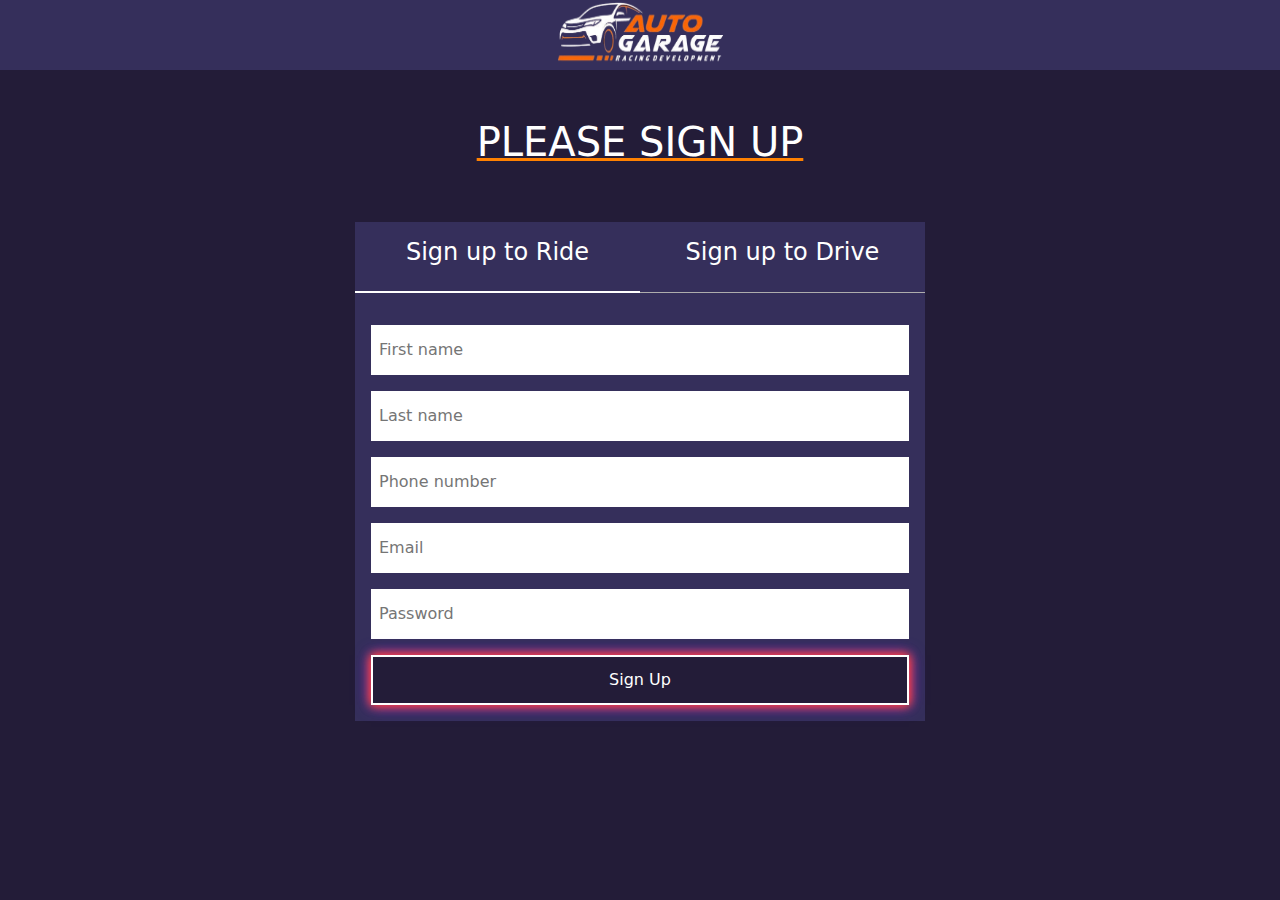
==== drive-white-us.html @ 15d46504 "drive-with-us still working" ====
<!DOCTYPE html>
<html lang="en">

<head>
    <meta charset="UTF-8">
    <meta name="viewport" content="width=device-width, initial-scale=1, shrink-to-fit=no">
    <title>Document</title>
    <link rel="stylesheet" href="assets/bootstrap-file/css/bootstrap.min.css">
    <link rel="stylesheet" href="style.css">
    <link rel="stylesheet" href="drive-with-us.css">
    <link rel="stylesheet" href="https://cdnjs.cloudflare.com/ajax/libs/font-awesome/6.7.2/css/all.min.css"
        integrity="sha512-Evv84Mr4kqVGRNSgIGL/F/aIDqQb7xQ2vcrdIwxfjThSH8CSR7PBEakCr51Ck+w+/U6swU2Im1vVX0SVk9ABhg=="
        crossorigin="anonymous" referrerpolicy="no-referrer" />
</head>

<body>

    <script src="assets/bootstrap-file/js/bootstrap.min.js"></script>

    <!-- first-navbar is started now -->
    <div class="container-fluid box-2">

        <div class="container">

            <div class="row">

                <div class="col-sm d-flex justify-content-center align-items-center">

                    <div class="drive-logo-img">
                        <img src="assets/images/cargo-logo.png" alt="">
                    </div>

                </div>
            </div>


        </div>

    </div>
    <!-- first-navbar is complted now -->

<!-- sign up heading is started now -->
    <div class="container mt-5">

        <div class="row">
            <div class="col-sm d-flex justify-content-center">
                <h4 class="heading-1 fs-1 fw-medium">PLEASE SIGN UP</h4>
            </div>
        </div>

    </div>
<!-- sign up heading is complted now -->

<!-- sign up section is started now -->
    <div class="container mt-5">


        <div class="row d-flex justify-content-center">

            <div class="col-3 boder-bottom p-3 d-flex justify-content-center box-2">

                <h4 class="text-2">Sign up to Ride</h4>

            </div>

            <div class="col-3 boder-bottom-1 p-3 d-flex justify-content-center box-2">

<h4 class="text-2">Sign up to Drive</h4>
            </div>

        </div>

        <div class="row d-flex justify-content-center">

          <div class="col-sm-6 hellow box-2 p-3">

            <div class="input-custom-1 d-flex justify-content-between mt-3">
                <input type="text" placeholder="First name" class="p-2">
            </div>

            <div class="input-custom-1 d-flex justify-content-between mt-3">
                <input type="text" placeholder="Last name" class="p-2">
            </div>


            <div class="input-custom-1 d-flex justify-content-between mt-3">
                <input type="text" placeholder="Phone number" class="p-2">
            </div>

            <div class="input-custom-1 d-flex justify-content-between mt-3">
                <input type="text" placeholder="Email" class="p-2">
            </div>

            <div class="input-custom-1 d-flex justify-content-between mt-3">
                <input type="text" placeholder="Password" class="p-2">
            </div>

            <div class="sign-up-btn d-flex justify-content-between mt-3">
                <button class="">Sign Up</button>
            </div>

          </div>

        </div>



    </div>
<!-- sign up section is completed now -->

<!-- input-section is started now -->
 


</body>

</html>
---- style.css ----
*{
    margin: 0;
    padding: 0;
box-sizing: border-box;
}

body{
    background-color: #231c38;
}

.box-1{
    background-color: #231c38;
    width: 100%;
    height: 15vh;
    /* box-shadow: 0 -5 10px #FF1E53, 0 -5 10px #FF8101, 0 -5 15px #6720FF; */
    border-bottom: 2px solid #352f5b;
}

.t-button{
    background-color: white;
}

.my-search-bar{
    width: 400px;
    height: 50px;
    /* background-color: palevioletred; */
    border-radius: 15px;
    /* color: white; */
    
}
.my-btn{
width: 130px;
height: 50px;
background-color: #352f5b;

border-radius: 10px;
border: none;
color: white;
border: 5px solid #6720FF #FF1E5E #FF8101;
}

.my-btn {
    border: 1px solid #FF8101;
    /* padding: 20px; */
    color: white;
    background-color: #352f5b; /* Dark Background for Glow Effect */
    text-align: center;
    text-transform: uppercase;
    box-shadow: 0 0 10px #FF1E53, 0 0 10px #FF8101, 0 0 15px #6720FF;
}


.my-icons{
    width: 40px;
    height: 40px;
    border-radius: 50%;
    background-color: #352f5b;
    color: white;
}

.my-icons{
    border: 1px solid #FF8101;
    /* padding: 20px; */
    color: white;
    background-color: #352f5b; /* Dark Background for Glow Effect */
    text-align: center;
    text-transform: uppercase;
    box-shadow: 0 0 10px #FF1E53, 0 0 10px #FF8101, 0 0 15px #6720FF;
}



.div-form{
    /* background-color: brown; */
    color: white;
}

.text-1{
    display: inline-block;
    position: relative;
    color: white;
    cursor: pointer;
}

.text-1::after {
    content: "";
    position: absolute;
    left: 0;
    bottom: -3px; /* Underline position */
    width: 0;
    height: 2px; /* Underline thickness */
    box-shadow: 0 0 10px #FF1E53, 0 0 10px #FF8101, 0 0 15px #6720FF;
    background-color: #FF8101; /* Underline color */
    transition: width 0.3s ease-in-out;
}

.text-1:hover::after {
    width: 100%; /* Full underline on hover */
}

.box-2{
    background-color: #352f5b;
}


.box-2{
    /* background-color: #FF1E5E; */
}

.row{
    /* background-color: yellowgreen; */

}

.col{
/* background-color: lightblue; */
}

.icn{
    color: white;
    cursor: pointer;
    display: inline-block;
    position: relative;
}

.icn::after {
    content: "";
    position: absolute;
    left: 0;
    bottom: -3px; /* Underline position */
    width: 0;
    height: 2px; /* Underline thickness */
    box-shadow: 0 0 10px #FF1E53, 0 0 10px #FF8101, 0 0 15px #6720FF;
    background-color: #FF8101; /* Underline color */
    transition: width 0.3s ease-in-out;
}

.icn:hover::after {
    width: 100%; /* Full underline on hover */
}



.gts-btn button{
    width: 120px;
    height: 50px;
    color: white;
     background-color: #231c38;
     border-radius: 10px;
     border:1px solid #FF8101;
    box-shadow: 0 0 10px #FF1E53, 0 0 10px #FF8101, 0 0 15px #6720FF;
}

.gts-btn button:hover{
    background-color: #352f5b;
    border: 1px solid white;
}

.container{
    /* border: 2px solid yellowgreen; */
}

.heading-1{
    color: white;
}

.text-2{
    color: white;
}

.images-apple-playstore{
    cursor: pointer;
}

.hover:hover{
    transform: scale(1.1);
    border: 1px solid white;
    box-shadow: 0 0 10px #FF1E53, 0 0 10px #FF8101, 0 0 15px #6720FF;
}

.col-6{
    border: 2px solid white;
}
.map-img{
    background-color: red;
    width: 400px;
    height: 300px;

}

.map-img img{
    width: 100%;
    height: 100%;
}

.heading-1{
    text-decoration: 3px solid #FF8101 underline;
}

.read-more-button{
    width: 140px;
    height: 40px;
    background-color:#352f5b;
    color: white;
    border-radius: 10px;
    border: 1px solid #FF8101;
}

.read-more-button:hover{
transform: scale(1.1);
border: 1px solid white;
box-shadow: 0 0 10px #FF1E53, 0 0 10px #FF8101, 0 0 15px #6720FF;
}

.one-div{
    background-color: #352f5b;
    border: 1px solid white;
    width: 70px;
    height: 70px;
    border-radius: 50%;
box-shadow: 0 0 10px #FF1E53, 0 0 10px #FF8101, 0 0 15px #6720FF;

}

.hand-color{
    color: white;
}

.text-2{
    /* background-color: yellowgreen; */
}


.one-main-div{
    /* background-color: palevioletred; */
    /* border: 1px solid white; */
    /* border-radius: 10px; */
}

.car-img{
    width: 400px;
    height: 350px;
/* background-color: yellowgreen; */
}

.car-img img{
    width: 100%;
    height: 100%;
}

.text-3{
    color: white;
}

.box-4{
    /* background-color: yellowgreen; */
    
}

.card-1{
    background-color: #352f5b;
    border: 2px solid white;
box-shadow: 0 0 10px #FF1E53, 0 0 10px #FF8101, 0 0 15px #6720FF;

}

.car-1-img{
    width: 250px;
    height: 180px;
    /* background-color: lightblue; */
}

.car-1-img img{
    width: 100%;
    height: 100%;
}

.my-second-icons-div{
    /* background-color: yellowgreen; */
}

.collage-image-2{
    /* background-color: yellowgreen; */
}

.collage-image-child-1{
    /* background-color: lightblue; */
    width: 220px;
    height: 180px;
}

.collage-image-child-1 img{
    width: 100%;
    height: 100%;
}

.collage-image-child-2{
    background-color: rgb(90, 50, 111);
    width: 220px;
    height: 180px;
}

.collage-image-child-2 img{
    width: 100%;
    height: 100%;
}

.map-imges{
    width: 400px;
    height: 350px;
    /* background-color: yellowgreen; */
}

.map-imges img{
    width: 100%;
    height: 100%;
}

.last-footer-container{
    background-color: #352f5b;
}

.footer-first-col{
    background-color: #352f5b;
}

.logo-img{
    /* background-color: yellowgreen; */
    width: 150px;
    height: 50px;
}

.logo-img img{
    width: 100%;
    height: 100%;
}

.footer-second-col{
    background-color: #352f5b;
}

ul{
    list-style:none;
    line-height: 30px;
    /* background-color: yellowgreen */
}

ul li:hover{
    cursor: pointer;
    text-decoration: 1px solid #FF8101 underline;
}

.second-last-button{
    width: 200px;
    height: 50px;
    border-radius: 20px;
    background-color: #352f5b;
    color: white;
    border: 2px solid white;
box-shadow: 0 0 10px #FF1E53, 0 0 10px #FF8101, 0 0 15px #6720FF;

}

.last-button{
    width: 200px;
    height: 50px;
    border-radius: 20px;
    border: 2px solid white;
    background-color: #352f5b;
    color: white;
box-shadow: 0 0 10px #FF1E53, 0 0 10px #FF8101, 0 0 15px #6720FF;

}

.last-button:hover{
cursor: pointer;
}

footer{
    background-color: #352f5b;
}

.my-first-anchore{
    color:white;
text-decoration: none;
}
















/* Extra small devices (phones, less than 576px) */
@media (max-width: 575.98px) {
    body {
      /* background-color: lightblue; */
    }

    .header-section{
        display: none;
    }

    .header-section-1{
        display: none;
    }

    .c-r-1{
        display: flex;
        justify-content: center;
    }

    .c-r-2{
        display: flex;
        justify-content: center;
    }

    .div-image{
        display: none;
    }

    .map-img:hover{

    }
    
    .car-img{
        display: flex;
        justify-content: center;
        width: 300px;
        height: 250px;
    }

    .map-img{
        width: 350px;
        height: 250px;
        display: flex;
        justify-content: center;
    }

    .images-apple-playstore-again-responsive{
        display: flex;
    }


   



  }
  
  /* Small devices (tablets, 576px and up) */
  @media (min-width: 576px) and (max-width: 767.98px) {
    body {
      /* background-color: lightgreen; */
    }

    .header-section{
        display: none;
    }
    .header-section-1{
        display: none;
    }

    .c-r-1{
        display: flex;
        justify-content: center;
    }

    .c-r-2{
        display: flex;
        justify-content: center;
    }

    .car-img{
        display: flex;
        justify-content: center;
    }

    .images-apple-playstore-again-responsive{
        display: flex;
    }

    
    
  }
  
  /* Medium devices (desktops, 768px and up) */
  @media (min-width: 768px) and (max-width: 991.98px) {
    body {
      /* background-color: lightcoral; */
    }

    .header-section{
        display: none;
    }

    .header-section-1{
        display: none;
    }

    .c-r-1{
        display: flex;
        justify-content: center;
    }

    .c-r-2{
        display: flex;
        justify-content: center;
    }
    
    
  }
  
  /* Large devices (large desktops, 992px and up) */
  @media (min-width: 992px) and (max-width: 1199.98px) {
    body {
      /* background-color: lightgoldenrodyellow; */
    }

    .header-section{
        display: none;
    }

  }
  
  /* Extra large devices (1200px and up) */
  @media (min-width: 1200px) {
    body {
      /* background-color: lightgray; */
    }
.header-section{
    display: none;
}



  }
---- drive-with-us.css ----
*{
    margin: 0;
    padding: 0;
    box-sizing: border-box;
}

.container-fluid{
    /* border: 2px solid white; */
}

.drive-logo-img{
    width: 170px;
    height: 70px;
    /* background-color: yellowgreen; */
}

.drive-logo-img img{
    width: 100%;
    height: 100%;
}

.input-custom{
    /* background-color: yellowgreen; */
}

.input-custom input{
    width: 260px;
    height: 50px;
    border: none;
}

.input-custom-1 input{
    width: 550px;
    height: 50px;
    border: none;
}

.sign-up-btn button{
    width: 550px;
    height: 50px;
    border: 2px solid white;
    background-color:#231c38 ;
    color: white;
    box-shadow: 0 0 10px #FF1E53, 0 0 10px #FF8101, 0 0 15px #6720FF;

}

.col-3{
    /* background-color: bisque; */
}

.boder-bottom{
    border-bottom: 2px solid white;
}

.boder-bottom-1{
    border-bottom: 1px solid rgb(174, 173, 173);
}

.hellow{
    border: none;
}



/* Extra small devices (phones, less than 576px) */
        @media (max-width: 575.98px) {
          body {
            /* background-color: lightblue; */
          }

          .boder-bottom{
            width: 50%;
          }

          .boder-bottom-1{
            width: 50%;
          }
        }
        
        /* Small devices (tablets, 576px and up) */
        @media (min-width: 576px) and (max-width: 767.98px) {
          body {
            /* background-color: lightgreen; */
          }
        }
        
        /* Medium devices (desktops, 768px and up) */
        @media (min-width: 768px) and (max-width: 991.98px) {
          body {
            /* background-color: lightcoral; */
          }
        }
        
        /* Large devices (large desktops, 992px and up) */
        @media (min-width: 992px) and (max-width: 1199.98px) {
          body {
            /* background-color: lightgoldenrodyellow; */
          }
        }
        
        /* Extra large devices (1200px and up) */
        @media (min-width: 1200px) {
          body {
            /* background-color: lightgray; */
          }
        }
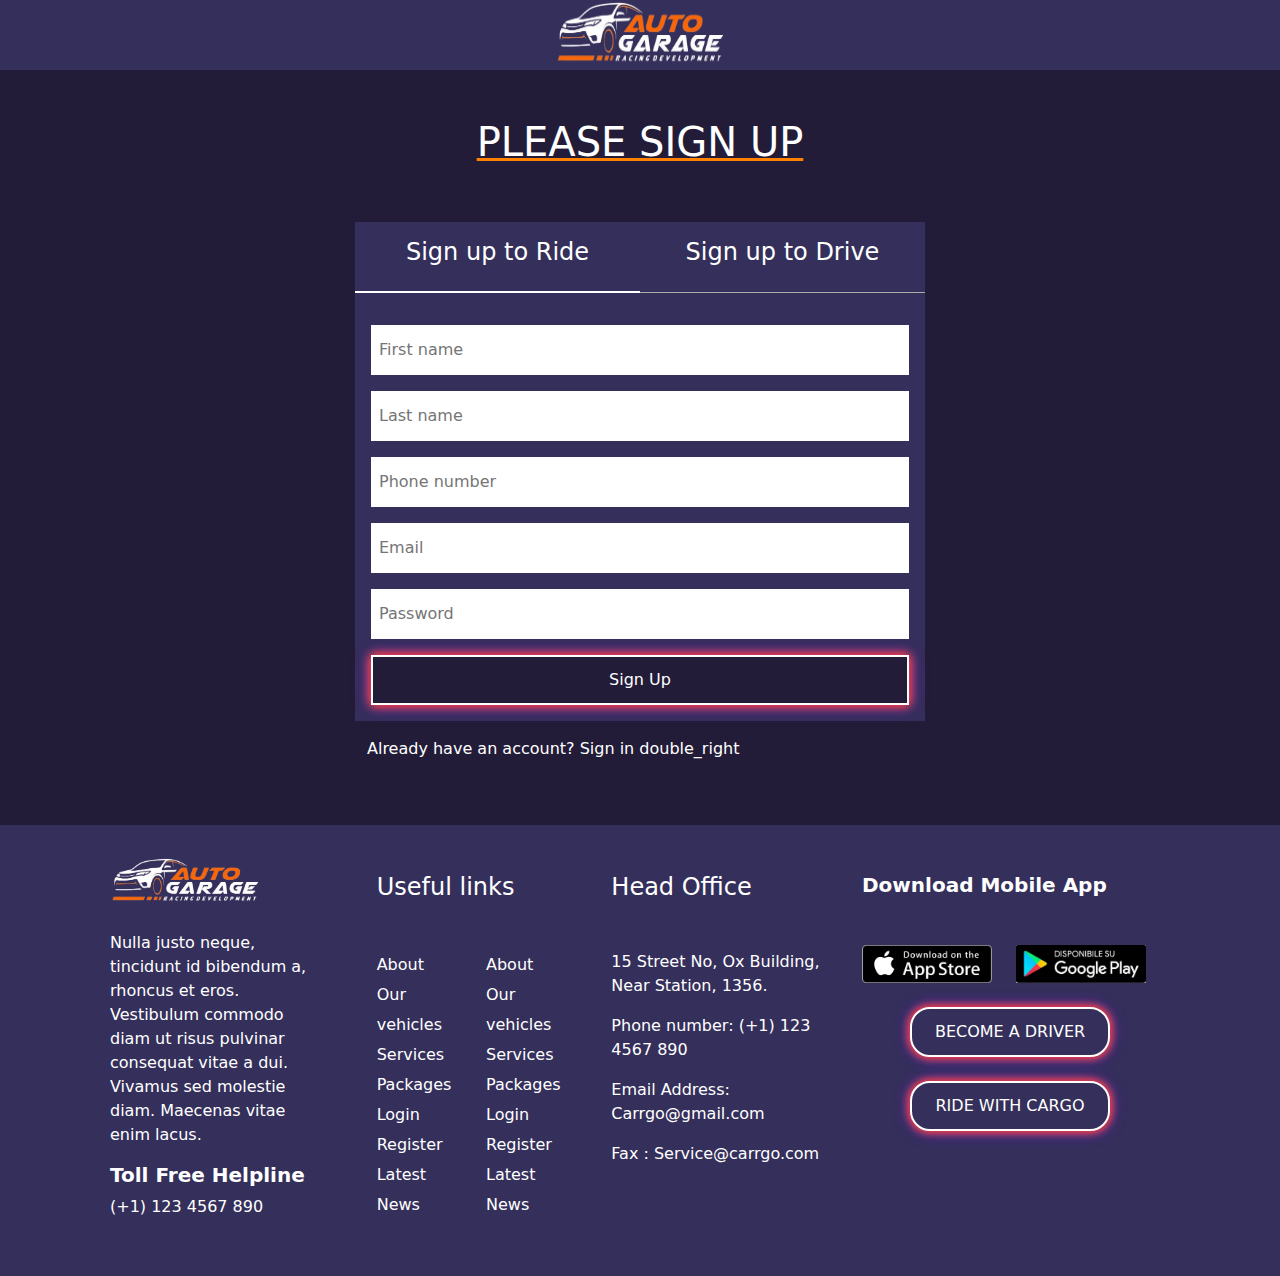
==== commit 05d3aded: "Alhumdulillah overall completed" ====
--- a/drive-white-us.html
+++ b/drive-white-us.html
@@ -8,6 +8,7 @@
     <link rel="stylesheet" href="assets/bootstrap-file/css/bootstrap.min.css">
     <link rel="stylesheet" href="style.css">
     <link rel="stylesheet" href="drive-with-us.css">
+    <link rel="stylesheet" href="animated.css">
     <link rel="stylesheet" href="https://cdnjs.cloudflare.com/ajax/libs/font-awesome/6.7.2/css/all.min.css"
         integrity="sha512-Evv84Mr4kqVGRNSgIGL/F/aIDqQb7xQ2vcrdIwxfjThSH8CSR7PBEakCr51Ck+w+/U6swU2Im1vVX0SVk9ABhg=="
         crossorigin="anonymous" referrerpolicy="no-referrer" />
@@ -18,7 +19,7 @@
     <script src="assets/bootstrap-file/js/bootstrap.min.js"></script>
 
     <!-- first-navbar is started now -->
-    <div class="container-fluid box-2">
+    <div class="container-fluid box-2 animt">
 
         <div class="container">
 
@@ -40,7 +41,7 @@
     <!-- first-navbar is complted now -->
 
 <!-- sign up heading is started now -->
-    <div class="container mt-5">
+    <div class="container mt-5 animt-1">
 
         <div class="row">
             <div class="col-sm d-flex justify-content-center">
@@ -52,7 +53,7 @@
 <!-- sign up heading is complted now -->
 
 <!-- sign up section is started now -->
-    <div class="container mt-5">
+    <div class="container mt-5 animt-1">
 
 
         <div class="row d-flex justify-content-center">
@@ -102,13 +103,119 @@
           </div>
 
         </div>
-
-
-
     </div>
 <!-- sign up section is completed now -->
 
-<!-- input-section is started now -->
+<!-- last-wording section is started now -->
+<div class="container animt-1">
+    <div class="row d-flex justify-content-center align-items-center">
+        <div class="col-sm-6 mt-3">
+            <p  class="text-2">Already have an account? Sign in double_right</p>
+        </div>
+    </div>
+</div>
+<!-- last-wording section is completed now -->
+
+
+<!-- last footer section is started now -->
+<footer class="mt-5 animt-3">
+    <div class="container last-footer-container">
+   
+       <div class="row p-4">
+   
+   
+   <div class="col-sm footer-first-col px-3">
+   
+       <div class="logo-img mt-2">
+           <img src="assets/images/cargo-logo.png" alt="">
+       </div>
+   
+       <p class="text-2 mt-4">Nulla justo neque, tincidunt id bibendum a, rhoncus et eros. Vestibulum commodo diam ut risus pulvinar consequat vitae a dui. Vivamus sed molestie diam. Maecenas vitae enim lacus.</p>
+   
+       <h3 class="text-2 fs-5 fw-bold ">Toll Free Helpline</h3>
+       <p class="text-2">
+           (+1) 123 4567 890
+       </p>
+   </div>
+   <div class="col-sm footer-second-col px-3">
+   <h4 class="text-2 mx-3 mt-4 ">
+       Useful links
+   </h4>
+   
+   <div class="ul-div d-flex">
+   
+   <ul class="mt-4 p-3 ">
+       <li class="text-2">About</li>
+       <li class="text-2">Our vehicles</li>
+       <li class="text-2">Services</li>
+       <li class="text-2">Packages</li>
+       <li class="text-2">Login</li>
+       <li class="text-2">Register</li>
+       <li class="text-2">Latest News</li>
+   </ul>
+   
+   <ul class="mt-4 p-3">
+       <li class="text-2">About</li>
+       <li class="text-2">Our vehicles</li>
+       <li class="text-2">Services</li>
+       <li class="text-2">Packages</li>
+       <li class="text-2">Login</li>
+       <li class="text-2">Register</li>
+       <li class="text-2">Latest News</li>
+   </ul>
+   
+   </div>
+   
+   </div>
+   <div class="col-sm footer-second-col px-3">
+       <h4 class="text-2 mt-4">
+           Head Office
+       </h4>
+   
+       <p class="text-2 mt-5">15 Street No, Ox Building,
+           Near Station, 1356.</p>
+   
+           <p class="text-2">Phone number: (+1) 123 4567 890</p>
+           <p class="text-2">
+               Email Address: Carrgo@gmail.com
+           </p>
+   
+           <p class="text-2">Fax : Service@carrgo.com</p>
+   
+      
+   
+   </div>
+   <div class="col-sm footer-second-col px-3">
+       <h4 class="text-2 mt-4 fs-5 fw-bold">
+           Download Mobile App
+       </h4>
+       <div class="div-image-4  mt-5">
+   
+           <div class="images-apple-playstore d-flex">
+               <img src="assets/images/app-store.png" alt="" width="130px " class="hover">
+               <img src="assets/images/a154ed195519b1d7aa45cde1a9771713.jpg" alt="" width="130px"
+                   class="mx-4 hover">
+           </div>
+   
+           <button class="second-last-button mt-4 mx-5 animt-6">
+               BECOME A DRIVER
+           </button>
+   
+           <button class="last-button mt-4 mx-5 animt-6">
+              RIDE WITH CARGO
+           </button>
+   
+   
+   </div>
+   
+       </div>
+     
+    </div>
+   
+       </div>
+   </footer>
+<!-- last footer section is complted now -->
+
  
 
 
--- a/style.css
+++ b/style.css
@@ -7,6 +7,51 @@
 body{
     background-color: #231c38;
 }
+
+/* animation css is started now */
+
+.animt{
+    animation:fadeInDown;
+    animation-duration: 2s;
+}
+
+.animt-1{
+    animation:fadeInUp;
+    animation-duration: 2s;
+}
+
+.animt-2{
+    animation:fadeOut;
+animation-duration: 2s;
+}
+
+.animt-3{
+    animation:fadeInUp;
+    animation-duration: 2s;
+}
+
+.animt-4:hover{
+    animation:headShake;
+    animation-duration: 5s;
+}
+
+.animt-5:hover{
+    animation:pulse;
+    animation-duration: 2s;
+    cursor: pointer;
+}
+
+.animt-6:hover{
+    animation:pulse;
+    animation-duration: 2s;
+    cursor: pointer;
+    /* transform: scale(1.1); */
+}
+
+/* animation is completed */
+
+
+
 
 .box-1{
     background-color: #231c38;
@@ -137,7 +182,17 @@
 
 .icn:hover::after {
     width: 100%; /* Full underline on hover */
-}
+    
+}
+
+
+
+.icn-1{
+    animation:pulse;
+    animation-duration: 1s;
+}
+
+
 
 
 
@@ -361,6 +416,11 @@
 
 }
 
+.second-last-button:hover{
+    cursor: pointer;
+    background-color: #231c38;
+    }
+
 .last-button{
     width: 200px;
     height: 50px;
@@ -374,6 +434,7 @@
 
 .last-button:hover{
 cursor: pointer;
+background-color: #231c38;
 }
 
 footer{
@@ -384,6 +445,8 @@
     color:white;
 text-decoration: none;
 }
+
+
 
 
 
--- a/drive-with-us.css
+++ b/drive-with-us.css
@@ -3,6 +3,49 @@
     padding: 0;
     box-sizing: border-box;
 }
+
+/* animation css is started now */
+
+.animt{
+  animation:fadeInDown;
+  animation-duration: 2s;
+}
+
+.animt-1{
+  animation:fadeInUp;
+  animation-duration: 2s;
+}
+
+.animt-2{
+  animation:fadeOut;
+animation-duration: 2s;
+}
+
+.animt-3{
+  animation:fadeInUp;
+  animation-duration: 2s;
+}
+
+.animt-4:hover{
+  animation:headShake;
+  animation-duration: 5s;
+}
+
+.animt-5:hover{
+  animation:pulse;
+  animation-duration: 2s;
+  cursor: pointer;
+}
+
+.animt-6:hover{
+  animation:pulse;
+  animation-duration: 2s;
+  cursor: pointer;
+  /* transform: scale(1.1); */
+}
+
+/* animation is completed */
+
 
 .container-fluid{
     /* border: 2px solid white; */
@@ -63,6 +106,8 @@
 
 
 
+
+
 /* Extra small devices (phones, less than 576px) */
         @media (max-width: 575.98px) {
           body {
--- a/animated.css
+++ b/animated.css
@@ -0,0 +1,4385 @@
+@charset "UTF-8";
+
+/*!
+ * animate.css - https://animate.style/
+ * Version - 4.1.1
+ * Licensed under the MIT license - http://opensource.org/licenses/MIT
+ *
+ * Copyright (c) 2020 Animate.css
+ */
+:root {
+    --animate-duration: 1s;
+    --animate-delay: 1s;
+    --animate-repeat: 1
+}
+
+.animate__animated {
+    -webkit-animation-duration: 1s;
+    animation-duration: 1s;
+    -webkit-animation-duration: var(--animate-duration);
+    animation-duration: var(--animate-duration);
+    -webkit-animation-fill-mode: both;
+    animation-fill-mode: both
+}
+
+.animate__animated.animate__infinite {
+    -webkit-animation-iteration-count: infinite;
+    animation-iteration-count: infinite
+}
+
+.animate__animated.animate__repeat-1 {
+    -webkit-animation-iteration-count: 1;
+    animation-iteration-count: 1;
+    -webkit-animation-iteration-count: var(--animate-repeat);
+    animation-iteration-count: var(--animate-repeat)
+}
+
+.animate__animated.animate__repeat-2 {
+    -webkit-animation-iteration-count: 2;
+    animation-iteration-count: 2;
+    -webkit-animation-iteration-count: calc(var(--animate-repeat)*2);
+    animation-iteration-count: calc(var(--animate-repeat)*2)
+}
+
+.animate__animated.animate__repeat-3 {
+    -webkit-animation-iteration-count: 3;
+    animation-iteration-count: 3;
+    -webkit-animation-iteration-count: calc(var(--animate-repeat)*3);
+    animation-iteration-count: calc(var(--animate-repeat)*3)
+}
+
+.animate__animated.animate__delay-1s {
+    -webkit-animation-delay: 1s;
+    animation-delay: 1s;
+    -webkit-animation-delay: var(--animate-delay);
+    animation-delay: var(--animate-delay)
+}
+
+.animate__animated.animate__delay-2s {
+    -webkit-animation-delay: 2s;
+    animation-delay: 2s;
+    -webkit-animation-delay: calc(var(--animate-delay)*2);
+    animation-delay: calc(var(--animate-delay)*2)
+}
+
+.animate__animated.animate__delay-3s {
+    -webkit-animation-delay: 3s;
+    animation-delay: 3s;
+    -webkit-animation-delay: calc(var(--animate-delay)*3);
+    animation-delay: calc(var(--animate-delay)*3)
+}
+
+.animate__animated.animate__delay-4s {
+    -webkit-animation-delay: 4s;
+    animation-delay: 4s;
+    -webkit-animation-delay: calc(var(--animate-delay)*4);
+    animation-delay: calc(var(--animate-delay)*4)
+}
+
+.animate__animated.animate__delay-5s {
+    -webkit-animation-delay: 5s;
+    animation-delay: 5s;
+    -webkit-animation-delay: calc(var(--animate-delay)*5);
+    animation-delay: calc(var(--animate-delay)*5)
+}
+
+.animate__animated.animate__faster {
+    -webkit-animation-duration: .5s;
+    animation-duration: .5s;
+    -webkit-animation-duration: calc(var(--animate-duration)/2);
+    animation-duration: calc(var(--animate-duration)/2)
+}
+
+.animate__animated.animate__fast {
+    -webkit-animation-duration: .8s;
+    animation-duration: .8s;
+    -webkit-animation-duration: calc(var(--animate-duration)*0.8);
+    animation-duration: calc(var(--animate-duration)*0.8)
+}
+
+.animate__animated.animate__slow {
+    -webkit-animation-duration: 2s;
+    animation-duration: 2s;
+    -webkit-animation-duration: calc(var(--animate-duration)*2);
+    animation-duration: calc(var(--animate-duration)*2)
+}
+
+.animate__animated.animate__slower {
+    -webkit-animation-duration: 3s;
+    animation-duration: 3s;
+    -webkit-animation-duration: calc(var(--animate-duration)*3);
+    animation-duration: calc(var(--animate-duration)*3)
+}
+
+@media (prefers-reduced-motion:reduce),
+print {
+    .animate__animated {
+        -webkit-animation-duration: 1ms !important;
+        animation-duration: 1ms !important;
+        -webkit-transition-duration: 1ms !important;
+        transition-duration: 1ms !important;
+        -webkit-animation-iteration-count: 1 !important;
+        animation-iteration-count: 1 !important
+    }
+
+    .animate__animated[class*=Out] {
+        opacity: 0
+    }
+}
+
+@-webkit-keyframes bounce {
+
+    0%,
+    20%,
+    53%,
+    to {
+        -webkit-animation-timing-function: cubic-bezier(.215, .61, .355, 1);
+        animation-timing-function: cubic-bezier(.215, .61, .355, 1);
+        -webkit-transform: translateZ(0);
+        transform: translateZ(0)
+    }
+
+    40%,
+    43% {
+        -webkit-animation-timing-function: cubic-bezier(.755, .05, .855, .06);
+        animation-timing-function: cubic-bezier(.755, .05, .855, .06);
+        -webkit-transform: translate3d(0, -30px, 0) scaleY(1.1);
+        transform: translate3d(0, -30px, 0) scaleY(1.1)
+    }
+
+    70% {
+        -webkit-animation-timing-function: cubic-bezier(.755, .05, .855, .06);
+        animation-timing-function: cubic-bezier(.755, .05, .855, .06);
+        -webkit-transform: translate3d(0, -15px, 0) scaleY(1.05);
+        transform: translate3d(0, -15px, 0) scaleY(1.05)
+    }
+
+    80% {
+        -webkit-transition-timing-function: cubic-bezier(.215, .61, .355, 1);
+        transition-timing-function: cubic-bezier(.215, .61, .355, 1);
+        -webkit-transform: translateZ(0) scaleY(.95);
+        transform: translateZ(0) scaleY(.95)
+    }
+
+    90% {
+        -webkit-transform: translate3d(0, -4px, 0) scaleY(1.02);
+        transform: translate3d(0, -4px, 0) scaleY(1.02)
+    }
+}
+
+@keyframes bounce {
+
+    0%,
+    20%,
+    53%,
+    to {
+        -webkit-animation-timing-function: cubic-bezier(.215, .61, .355, 1);
+        animation-timing-function: cubic-bezier(.215, .61, .355, 1);
+        -webkit-transform: translateZ(0);
+        transform: translateZ(0)
+    }
+
+    40%,
+    43% {
+        -webkit-animation-timing-function: cubic-bezier(.755, .05, .855, .06);
+        animation-timing-function: cubic-bezier(.755, .05, .855, .06);
+        -webkit-transform: translate3d(0, -30px, 0) scaleY(1.1);
+        transform: translate3d(0, -30px, 0) scaleY(1.1)
+    }
+
+    70% {
+        -webkit-animation-timing-function: cubic-bezier(.755, .05, .855, .06);
+        animation-timing-function: cubic-bezier(.755, .05, .855, .06);
+        -webkit-transform: translate3d(0, -15px, 0) scaleY(1.05);
+        transform: translate3d(0, -15px, 0) scaleY(1.05)
+    }
+
+    80% {
+        -webkit-transition-timing-function: cubic-bezier(.215, .61, .355, 1);
+        transition-timing-function: cubic-bezier(.215, .61, .355, 1);
+        -webkit-transform: translateZ(0) scaleY(.95);
+        transform: translateZ(0) scaleY(.95)
+    }
+
+    90% {
+        -webkit-transform: translate3d(0, -4px, 0) scaleY(1.02);
+        transform: translate3d(0, -4px, 0) scaleY(1.02)
+    }
+}
+
+.animate__bounce {
+    -webkit-animation-name: bounce;
+    animation-name: bounce;
+    -webkit-transform-origin: center bottom;
+    transform-origin: center bottom
+}
+
+@-webkit-keyframes flash {
+
+    0%,
+    50%,
+    to {
+        opacity: 1
+    }
+
+    25%,
+    75% {
+        opacity: 0
+    }
+}
+
+@keyframes flash {
+
+    0%,
+    50%,
+    to {
+        opacity: 1
+    }
+
+    25%,
+    75% {
+        opacity: 0
+    }
+}
+
+.animate__flash {
+    -webkit-animation-name: flash;
+    animation-name: flash
+}
+
+@-webkit-keyframes pulse {
+    0% {
+        -webkit-transform: scaleX(1);
+        transform: scaleX(1)
+    }
+
+    50% {
+        -webkit-transform: scale3d(1.05, 1.05, 1.05);
+        transform: scale3d(1.05, 1.05, 1.05)
+    }
+
+    to {
+        -webkit-transform: scaleX(1);
+        transform: scaleX(1)
+    }
+}
+
+@keyframes pulse {
+    0% {
+        -webkit-transform: scaleX(1);
+        transform: scaleX(1)
+    }
+
+    50% {
+        -webkit-transform: scale3d(1.05, 1.05, 1.05);
+        transform: scale3d(1.05, 1.05, 1.05)
+    }
+
+    to {
+        -webkit-transform: scaleX(1);
+        transform: scaleX(1)
+    }
+}
+
+.animate__pulse {
+    -webkit-animation-name: pulse;
+    animation-name: pulse;
+    -webkit-animation-timing-function: ease-in-out;
+    animation-timing-function: ease-in-out
+}
+
+@-webkit-keyframes rubberBand {
+    0% {
+        -webkit-transform: scaleX(1);
+        transform: scaleX(1)
+    }
+
+    30% {
+        -webkit-transform: scale3d(1.25, .75, 1);
+        transform: scale3d(1.25, .75, 1)
+    }
+
+    40% {
+        -webkit-transform: scale3d(.75, 1.25, 1);
+        transform: scale3d(.75, 1.25, 1)
+    }
+
+    50% {
+        -webkit-transform: scale3d(1.15, .85, 1);
+        transform: scale3d(1.15, .85, 1)
+    }
+
+    65% {
+        -webkit-transform: scale3d(.95, 1.05, 1);
+        transform: scale3d(.95, 1.05, 1)
+    }
+
+    75% {
+        -webkit-transform: scale3d(1.05, .95, 1);
+        transform: scale3d(1.05, .95, 1)
+    }
+
+    to {
+        -webkit-transform: scaleX(1);
+        transform: scaleX(1)
+    }
+}
+
+@keyframes rubberBand {
+    0% {
+        -webkit-transform: scaleX(1);
+        transform: scaleX(1)
+    }
+
+    30% {
+        -webkit-transform: scale3d(1.25, .75, 1);
+        transform: scale3d(1.25, .75, 1)
+    }
+
+    40% {
+        -webkit-transform: scale3d(.75, 1.25, 1);
+        transform: scale3d(.75, 1.25, 1)
+    }
+
+    50% {
+        -webkit-transform: scale3d(1.15, .85, 1);
+        transform: scale3d(1.15, .85, 1)
+    }
+
+    65% {
+        -webkit-transform: scale3d(.95, 1.05, 1);
+        transform: scale3d(.95, 1.05, 1)
+    }
+
+    75% {
+        -webkit-transform: scale3d(1.05, .95, 1);
+        transform: scale3d(1.05, .95, 1)
+    }
+
+    to {
+        -webkit-transform: scaleX(1);
+        transform: scaleX(1)
+    }
+}
+
+.animate__rubberBand {
+    -webkit-animation-name: rubberBand;
+    animation-name: rubberBand
+}
+
+@-webkit-keyframes shakeX {
+
+    0%,
+    to {
+        -webkit-transform: translateZ(0);
+        transform: translateZ(0)
+    }
+
+    10%,
+    30%,
+    50%,
+    70%,
+    90% {
+        -webkit-transform: translate3d(-10px, 0, 0);
+        transform: translate3d(-10px, 0, 0)
+    }
+
+    20%,
+    40%,
+    60%,
+    80% {
+        -webkit-transform: translate3d(10px, 0, 0);
+        transform: translate3d(10px, 0, 0)
+    }
+}
+
+@keyframes shakeX {
+
+    0%,
+    to {
+        -webkit-transform: translateZ(0);
+        transform: translateZ(0)
+    }
+
+    10%,
+    30%,
+    50%,
+    70%,
+    90% {
+        -webkit-transform: translate3d(-10px, 0, 0);
+        transform: translate3d(-10px, 0, 0)
+    }
+
+    20%,
+    40%,
+    60%,
+    80% {
+        -webkit-transform: translate3d(10px, 0, 0);
+        transform: translate3d(10px, 0, 0)
+    }
+}
+
+.animate__shakeX {
+    -webkit-animation-name: shakeX;
+    animation-name: shakeX
+}
+
+@-webkit-keyframes shakeY {
+
+    0%,
+    to {
+        -webkit-transform: translateZ(0);
+        transform: translateZ(0)
+    }
+
+    10%,
+    30%,
+    50%,
+    70%,
+    90% {
+        -webkit-transform: translate3d(0, -10px, 0);
+        transform: translate3d(0, -10px, 0)
+    }
+
+    20%,
+    40%,
+    60%,
+    80% {
+        -webkit-transform: translate3d(0, 10px, 0);
+        transform: translate3d(0, 10px, 0)
+    }
+}
+
+@keyframes shakeY {
+
+    0%,
+    to {
+        -webkit-transform: translateZ(0);
+        transform: translateZ(0)
+    }
+
+    10%,
+    30%,
+    50%,
+    70%,
+    90% {
+        -webkit-transform: translate3d(0, -10px, 0);
+        transform: translate3d(0, -10px, 0)
+    }
+
+    20%,
+    40%,
+    60%,
+    80% {
+        -webkit-transform: translate3d(0, 10px, 0);
+        transform: translate3d(0, 10px, 0)
+    }
+}
+
+.animate__shakeY {
+    -webkit-animation-name: shakeY;
+    animation-name: shakeY
+}
+
+@-webkit-keyframes headShake {
+    0% {
+        -webkit-transform: translateX(0);
+        transform: translateX(0)
+    }
+
+    6.5% {
+        -webkit-transform: translateX(-6px) rotateY(-9deg);
+        transform: translateX(-6px) rotateY(-9deg)
+    }
+
+    18.5% {
+        -webkit-transform: translateX(5px) rotateY(7deg);
+        transform: translateX(5px) rotateY(7deg)
+    }
+
+    31.5% {
+        -webkit-transform: translateX(-3px) rotateY(-5deg);
+        transform: translateX(-3px) rotateY(-5deg)
+    }
+
+    43.5% {
+        -webkit-transform: translateX(2px) rotateY(3deg);
+        transform: translateX(2px) rotateY(3deg)
+    }
+
+    50% {
+        -webkit-transform: translateX(0);
+        transform: translateX(0)
+    }
+}
+
+@keyframes headShake {
+    0% {
+        -webkit-transform: translateX(0);
+        transform: translateX(0)
+    }
+
+    6.5% {
+        -webkit-transform: translateX(-6px) rotateY(-9deg);
+        transform: translateX(-6px) rotateY(-9deg)
+    }
+
+    18.5% {
+        -webkit-transform: translateX(5px) rotateY(7deg);
+        transform: translateX(5px) rotateY(7deg)
+    }
+
+    31.5% {
+        -webkit-transform: translateX(-3px) rotateY(-5deg);
+        transform: translateX(-3px) rotateY(-5deg)
+    }
+
+    43.5% {
+        -webkit-transform: translateX(2px) rotateY(3deg);
+        transform: translateX(2px) rotateY(3deg)
+    }
+
+    50% {
+        -webkit-transform: translateX(0);
+        transform: translateX(0)
+    }
+}
+
+.animate__headShake {
+    -webkit-animation-timing-function: ease-in-out;
+    animation-timing-function: ease-in-out;
+    -webkit-animation-name: headShake;
+    animation-name: headShake
+}
+
+@-webkit-keyframes swing {
+    20% {
+        -webkit-transform: rotate(15deg);
+        transform: rotate(15deg)
+    }
+
+    40% {
+        -webkit-transform: rotate(-10deg);
+        transform: rotate(-10deg)
+    }
+
+    60% {
+        -webkit-transform: rotate(5deg);
+        transform: rotate(5deg)
+    }
+
+    80% {
+        -webkit-transform: rotate(-5deg);
+        transform: rotate(-5deg)
+    }
+
+    to {
+        -webkit-transform: rotate(0deg);
+        transform: rotate(0deg)
+    }
+}
+
+@keyframes swing {
+    20% {
+        -webkit-transform: rotate(15deg);
+        transform: rotate(15deg)
+    }
+
+    40% {
+        -webkit-transform: rotate(-10deg);
+        transform: rotate(-10deg)
+    }
+
+    60% {
+        -webkit-transform: rotate(5deg);
+        transform: rotate(5deg)
+    }
+
+    80% {
+        -webkit-transform: rotate(-5deg);
+        transform: rotate(-5deg)
+    }
+
+    to {
+        -webkit-transform: rotate(0deg);
+        transform: rotate(0deg)
+    }
+}
+
+.animate__swing {
+    -webkit-transform-origin: top center;
+    transform-origin: top center;
+    -webkit-animation-name: swing;
+    animation-name: swing
+}
+
+@-webkit-keyframes tada {
+    0% {
+        -webkit-transform: scaleX(1);
+        transform: scaleX(1)
+    }
+
+    10%,
+    20% {
+        -webkit-transform: scale3d(.9, .9, .9) rotate(-3deg);
+        transform: scale3d(.9, .9, .9) rotate(-3deg)
+    }
+
+    30%,
+    50%,
+    70%,
+    90% {
+        -webkit-transform: scale3d(1.1, 1.1, 1.1) rotate(3deg);
+        transform: scale3d(1.1, 1.1, 1.1) rotate(3deg)
+    }
+
+    40%,
+    60%,
+    80% {
+        -webkit-transform: scale3d(1.1, 1.1, 1.1) rotate(-3deg);
+        transform: scale3d(1.1, 1.1, 1.1) rotate(-3deg)
+    }
+
+    to {
+        -webkit-transform: scaleX(1);
+        transform: scaleX(1)
+    }
+}
+
+@keyframes tada {
+    0% {
+        -webkit-transform: scaleX(1);
+        transform: scaleX(1)
+    }
+
+    10%,
+    20% {
+        -webkit-transform: scale3d(.9, .9, .9) rotate(-3deg);
+        transform: scale3d(.9, .9, .9) rotate(-3deg)
+    }
+
+    30%,
+    50%,
+    70%,
+    90% {
+        -webkit-transform: scale3d(1.1, 1.1, 1.1) rotate(3deg);
+        transform: scale3d(1.1, 1.1, 1.1) rotate(3deg)
+    }
+
+    40%,
+    60%,
+    80% {
+        -webkit-transform: scale3d(1.1, 1.1, 1.1) rotate(-3deg);
+        transform: scale3d(1.1, 1.1, 1.1) rotate(-3deg)
+    }
+
+    to {
+        -webkit-transform: scaleX(1);
+        transform: scaleX(1)
+    }
+}
+
+.animate__tada {
+    -webkit-animation-name: tada;
+    animation-name: tada
+}
+
+@-webkit-keyframes wobble {
+    0% {
+        -webkit-transform: translateZ(0);
+        transform: translateZ(0)
+    }
+
+    15% {
+        -webkit-transform: translate3d(-25%, 0, 0) rotate(-5deg);
+        transform: translate3d(-25%, 0, 0) rotate(-5deg)
+    }
+
+    30% {
+        -webkit-transform: translate3d(20%, 0, 0) rotate(3deg);
+        transform: translate3d(20%, 0, 0) rotate(3deg)
+    }
+
+    45% {
+        -webkit-transform: translate3d(-15%, 0, 0) rotate(-3deg);
+        transform: translate3d(-15%, 0, 0) rotate(-3deg)
+    }
+
+    60% {
+        -webkit-transform: translate3d(10%, 0, 0) rotate(2deg);
+        transform: translate3d(10%, 0, 0) rotate(2deg)
+    }
+
+    75% {
+        -webkit-transform: translate3d(-5%, 0, 0) rotate(-1deg);
+        transform: translate3d(-5%, 0, 0) rotate(-1deg)
+    }
+
+    to {
+        -webkit-transform: translateZ(0);
+        transform: translateZ(0)
+    }
+}
+
+@keyframes wobble {
+    0% {
+        -webkit-transform: translateZ(0);
+        transform: translateZ(0)
+    }
+
+    15% {
+        -webkit-transform: translate3d(-25%, 0, 0) rotate(-5deg);
+        transform: translate3d(-25%, 0, 0) rotate(-5deg)
+    }
+
+    30% {
+        -webkit-transform: translate3d(20%, 0, 0) rotate(3deg);
+        transform: translate3d(20%, 0, 0) rotate(3deg)
+    }
+
+    45% {
+        -webkit-transform: translate3d(-15%, 0, 0) rotate(-3deg);
+        transform: translate3d(-15%, 0, 0) rotate(-3deg)
+    }
+
+    60% {
+        -webkit-transform: translate3d(10%, 0, 0) rotate(2deg);
+        transform: translate3d(10%, 0, 0) rotate(2deg)
+    }
+
+    75% {
+        -webkit-transform: translate3d(-5%, 0, 0) rotate(-1deg);
+        transform: translate3d(-5%, 0, 0) rotate(-1deg)
+    }
+
+    to {
+        -webkit-transform: translateZ(0);
+        transform: translateZ(0)
+    }
+}
+
+.animate__wobble {
+    -webkit-animation-name: wobble;
+    animation-name: wobble
+}
+
+@-webkit-keyframes jello {
+
+    0%,
+    11.1%,
+    to {
+        -webkit-transform: translateZ(0);
+        transform: translateZ(0)
+    }
+
+    22.2% {
+        -webkit-transform: skewX(-12.5deg) skewY(-12.5deg);
+        transform: skewX(-12.5deg) skewY(-12.5deg)
+    }
+
+    33.3% {
+        -webkit-transform: skewX(6.25deg) skewY(6.25deg);
+        transform: skewX(6.25deg) skewY(6.25deg)
+    }
+
+    44.4% {
+        -webkit-transform: skewX(-3.125deg) skewY(-3.125deg);
+        transform: skewX(-3.125deg) skewY(-3.125deg)
+    }
+
+    55.5% {
+        -webkit-transform: skewX(1.5625deg) skewY(1.5625deg);
+        transform: skewX(1.5625deg) skewY(1.5625deg)
+    }
+
+    66.6% {
+        -webkit-transform: skewX(-.78125deg) skewY(-.78125deg);
+        transform: skewX(-.78125deg) skewY(-.78125deg)
+    }
+
+    77.7% {
+        -webkit-transform: skewX(.390625deg) skewY(.390625deg);
+        transform: skewX(.390625deg) skewY(.390625deg)
+    }
+
+    88.8% {
+        -webkit-transform: skewX(-.1953125deg) skewY(-.1953125deg);
+        transform: skewX(-.1953125deg) skewY(-.1953125deg)
+    }
+}
+
+@keyframes jello {
+
+    0%,
+    11.1%,
+    to {
+        -webkit-transform: translateZ(0);
+        transform: translateZ(0)
+    }
+
+    22.2% {
+        -webkit-transform: skewX(-12.5deg) skewY(-12.5deg);
+        transform: skewX(-12.5deg) skewY(-12.5deg)
+    }
+
+    33.3% {
+        -webkit-transform: skewX(6.25deg) skewY(6.25deg);
+        transform: skewX(6.25deg) skewY(6.25deg)
+    }
+
+    44.4% {
+        -webkit-transform: skewX(-3.125deg) skewY(-3.125deg);
+        transform: skewX(-3.125deg) skewY(-3.125deg)
+    }
+
+    55.5% {
+        -webkit-transform: skewX(1.5625deg) skewY(1.5625deg);
+        transform: skewX(1.5625deg) skewY(1.5625deg)
+    }
+
+    66.6% {
+        -webkit-transform: skewX(-.78125deg) skewY(-.78125deg);
+        transform: skewX(-.78125deg) skewY(-.78125deg)
+    }
+
+    77.7% {
+        -webkit-transform: skewX(.390625deg) skewY(.390625deg);
+        transform: skewX(.390625deg) skewY(.390625deg)
+    }
+
+    88.8% {
+        -webkit-transform: skewX(-.1953125deg) skewY(-.1953125deg);
+        transform: skewX(-.1953125deg) skewY(-.1953125deg)
+    }
+}
+
+.animate__jello {
+    -webkit-animation-name: jello;
+    animation-name: jello;
+    -webkit-transform-origin: center;
+    transform-origin: center
+}
+
+@-webkit-keyframes heartBeat {
+    0% {
+        -webkit-transform: scale(1);
+        transform: scale(1)
+    }
+
+    14% {
+        -webkit-transform: scale(1.3);
+        transform: scale(1.3)
+    }
+
+    28% {
+        -webkit-transform: scale(1);
+        transform: scale(1)
+    }
+
+    42% {
+        -webkit-transform: scale(1.3);
+        transform: scale(1.3)
+    }
+
+    70% {
+        -webkit-transform: scale(1);
+        transform: scale(1)
+    }
+}
+
+@keyframes heartBeat {
+    0% {
+        -webkit-transform: scale(1);
+        transform: scale(1)
+    }
+
+    14% {
+        -webkit-transform: scale(1.3);
+        transform: scale(1.3)
+    }
+
+    28% {
+        -webkit-transform: scale(1);
+        transform: scale(1)
+    }
+
+    42% {
+        -webkit-transform: scale(1.3);
+        transform: scale(1.3)
+    }
+
+    70% {
+        -webkit-transform: scale(1);
+        transform: scale(1)
+    }
+}
+
+.animate__heartBeat {
+    -webkit-animation-name: heartBeat;
+    animation-name: heartBeat;
+    -webkit-animation-duration: 1.3s;
+    animation-duration: 1.3s;
+    -webkit-animation-duration: calc(var(--animate-duration)*1.3);
+    animation-duration: calc(var(--animate-duration)*1.3);
+    -webkit-animation-timing-function: ease-in-out;
+    animation-timing-function: ease-in-out
+}
+
+@-webkit-keyframes backInDown {
+    0% {
+        -webkit-transform: translateY(-1200px) scale(.7);
+        transform: translateY(-1200px) scale(.7);
+        opacity: .7
+    }
+
+    80% {
+        -webkit-transform: translateY(0) scale(.7);
+        transform: translateY(0) scale(.7);
+        opacity: .7
+    }
+
+    to {
+        -webkit-transform: scale(1);
+        transform: scale(1);
+        opacity: 1
+    }
+}
+
+@keyframes backInDown {
+    0% {
+        -webkit-transform: translateY(-1200px) scale(.7);
+        transform: translateY(-1200px) scale(.7);
+        opacity: .7
+    }
+
+    80% {
+        -webkit-transform: translateY(0) scale(.7);
+        transform: translateY(0) scale(.7);
+        opacity: .7
+    }
+
+    to {
+        -webkit-transform: scale(1);
+        transform: scale(1);
+        opacity: 1
+    }
+}
+
+.animate__backInDown {
+    -webkit-animation-name: backInDown;
+    animation-name: backInDown
+}
+
+@-webkit-keyframes backInLeft {
+    0% {
+        -webkit-transform: translateX(-2000px) scale(.7);
+        transform: translateX(-2000px) scale(.7);
+        opacity: .7
+    }
+
+    80% {
+        -webkit-transform: translateX(0) scale(.7);
+        transform: translateX(0) scale(.7);
+        opacity: .7
+    }
+
+    to {
+        -webkit-transform: scale(1);
+        transform: scale(1);
+        opacity: 1
+    }
+}
+
+@keyframes backInLeft {
+    0% {
+        -webkit-transform: translateX(-2000px) scale(.7);
+        transform: translateX(-2000px) scale(.7);
+        opacity: .7
+    }
+
+    80% {
+        -webkit-transform: translateX(0) scale(.7);
+        transform: translateX(0) scale(.7);
+        opacity: .7
+    }
+
+    to {
+        -webkit-transform: scale(1);
+        transform: scale(1);
+        opacity: 1
+    }
+}
+
+.animate__backInLeft {
+    -webkit-animation-name: backInLeft;
+    animation-name: backInLeft
+}
+
+@-webkit-keyframes backInRight {
+    0% {
+        -webkit-transform: translateX(2000px) scale(.7);
+        transform: translateX(2000px) scale(.7);
+        opacity: .7
+    }
+
+    80% {
+        -webkit-transform: translateX(0) scale(.7);
+        transform: translateX(0) scale(.7);
+        opacity: .7
+    }
+
+    to {
+        -webkit-transform: scale(1);
+        transform: scale(1);
+        opacity: 1
+    }
+}
+
+@keyframes backInRight {
+    0% {
+        -webkit-transform: translateX(2000px) scale(.7);
+        transform: translateX(2000px) scale(.7);
+        opacity: .7
+    }
+
+    80% {
+        -webkit-transform: translateX(0) scale(.7);
+        transform: translateX(0) scale(.7);
+        opacity: .7
+    }
+
+    to {
+        -webkit-transform: scale(1);
+        transform: scale(1);
+        opacity: 1
+    }
+}
+
+.animate__backInRight {
+    -webkit-animation-name: backInRight;
+    animation-name: backInRight
+}
+
+@-webkit-keyframes backInUp {
+    0% {
+        -webkit-transform: translateY(1200px) scale(.7);
+        transform: translateY(1200px) scale(.7);
+        opacity: .7
+    }
+
+    80% {
+        -webkit-transform: translateY(0) scale(.7);
+        transform: translateY(0) scale(.7);
+        opacity: .7
+    }
+
+    to {
+        -webkit-transform: scale(1);
+        transform: scale(1);
+        opacity: 1
+    }
+}
+
+@keyframes backInUp {
+    0% {
+        -webkit-transform: translateY(1200px) scale(.7);
+        transform: translateY(1200px) scale(.7);
+        opacity: .7
+    }
+
+    80% {
+        -webkit-transform: translateY(0) scale(.7);
+        transform: translateY(0) scale(.7);
+        opacity: .7
+    }
+
+    to {
+        -webkit-transform: scale(1);
+        transform: scale(1);
+        opacity: 1
+    }
+}
+
+.animate__backInUp {
+    -webkit-animation-name: backInUp;
+    animation-name: backInUp
+}
+
+@-webkit-keyframes backOutDown {
+    0% {
+        -webkit-transform: scale(1);
+        transform: scale(1);
+        opacity: 1
+    }
+
+    20% {
+        -webkit-transform: translateY(0) scale(.7);
+        transform: translateY(0) scale(.7);
+        opacity: .7
+    }
+
+    to {
+        -webkit-transform: translateY(700px) scale(.7);
+        transform: translateY(700px) scale(.7);
+        opacity: .7
+    }
+}
+
+@keyframes backOutDown {
+    0% {
+        -webkit-transform: scale(1);
+        transform: scale(1);
+        opacity: 1
+    }
+
+    20% {
+        -webkit-transform: translateY(0) scale(.7);
+        transform: translateY(0) scale(.7);
+        opacity: .7
+    }
+
+    to {
+        -webkit-transform: translateY(700px) scale(.7);
+        transform: translateY(700px) scale(.7);
+        opacity: .7
+    }
+}
+
+.animate__backOutDown {
+    -webkit-animation-name: backOutDown;
+    animation-name: backOutDown
+}
+
+@-webkit-keyframes backOutLeft {
+    0% {
+        -webkit-transform: scale(1);
+        transform: scale(1);
+        opacity: 1
+    }
+
+    20% {
+        -webkit-transform: translateX(0) scale(.7);
+        transform: translateX(0) scale(.7);
+        opacity: .7
+    }
+
+    to {
+        -webkit-transform: translateX(-2000px) scale(.7);
+        transform: translateX(-2000px) scale(.7);
+        opacity: .7
+    }
+}
+
+@keyframes backOutLeft {
+    0% {
+        -webkit-transform: scale(1);
+        transform: scale(1);
+        opacity: 1
+    }
+
+    20% {
+        -webkit-transform: translateX(0) scale(.7);
+        transform: translateX(0) scale(.7);
+        opacity: .7
+    }
+
+    to {
+        -webkit-transform: translateX(-2000px) scale(.7);
+        transform: translateX(-2000px) scale(.7);
+        opacity: .7
+    }
+}
+
+.animate__backOutLeft {
+    -webkit-animation-name: backOutLeft;
+    animation-name: backOutLeft
+}
+
+@-webkit-keyframes backOutRight {
+    0% {
+        -webkit-transform: scale(1);
+        transform: scale(1);
+        opacity: 1
+    }
+
+    20% {
+        -webkit-transform: translateX(0) scale(.7);
+        transform: translateX(0) scale(.7);
+        opacity: .7
+    }
+
+    to {
+        -webkit-transform: translateX(2000px) scale(.7);
+        transform: translateX(2000px) scale(.7);
+        opacity: .7
+    }
+}
+
+@keyframes backOutRight {
+    0% {
+        -webkit-transform: scale(1);
+        transform: scale(1);
+        opacity: 1
+    }
+
+    20% {
+        -webkit-transform: translateX(0) scale(.7);
+        transform: translateX(0) scale(.7);
+        opacity: .7
+    }
+
+    to {
+        -webkit-transform: translateX(2000px) scale(.7);
+        transform: translateX(2000px) scale(.7);
+        opacity: .7
+    }
+}
+
+.animate__backOutRight {
+    -webkit-animation-name: backOutRight;
+    animation-name: backOutRight
+}
+
+@-webkit-keyframes backOutUp {
+    0% {
+        -webkit-transform: scale(1);
+        transform: scale(1);
+        opacity: 1
+    }
+
+    20% {
+        -webkit-transform: translateY(0) scale(.7);
+        transform: translateY(0) scale(.7);
+        opacity: .7
+    }
+
+    to {
+        -webkit-transform: translateY(-700px) scale(.7);
+        transform: translateY(-700px) scale(.7);
+        opacity: .7
+    }
+}
+
+@keyframes backOutUp {
+    0% {
+        -webkit-transform: scale(1);
+        transform: scale(1);
+        opacity: 1
+    }
+
+    20% {
+        -webkit-transform: translateY(0) scale(.7);
+        transform: translateY(0) scale(.7);
+        opacity: .7
+    }
+
+    to {
+        -webkit-transform: translateY(-700px) scale(.7);
+        transform: translateY(-700px) scale(.7);
+        opacity: .7
+    }
+}
+
+.animate__backOutUp {
+    -webkit-animation-name: backOutUp;
+    animation-name: backOutUp
+}
+
+@-webkit-keyframes bounceIn {
+
+    0%,
+    20%,
+    40%,
+    60%,
+    80%,
+    to {
+        -webkit-animation-timing-function: cubic-bezier(.215, .61, .355, 1);
+        animation-timing-function: cubic-bezier(.215, .61, .355, 1)
+    }
+
+    0% {
+        opacity: 0;
+        -webkit-transform: scale3d(.3, .3, .3);
+        transform: scale3d(.3, .3, .3)
+    }
+
+    20% {
+        -webkit-transform: scale3d(1.1, 1.1, 1.1);
+        transform: scale3d(1.1, 1.1, 1.1)
+    }
+
+    40% {
+        -webkit-transform: scale3d(.9, .9, .9);
+        transform: scale3d(.9, .9, .9)
+    }
+
+    60% {
+        opacity: 1;
+        -webkit-transform: scale3d(1.03, 1.03, 1.03);
+        transform: scale3d(1.03, 1.03, 1.03)
+    }
+
+    80% {
+        -webkit-transform: scale3d(.97, .97, .97);
+        transform: scale3d(.97, .97, .97)
+    }
+
+    to {
+        opacity: 1;
+        -webkit-transform: scaleX(1);
+        transform: scaleX(1)
+    }
+}
+
+@keyframes bounceIn {
+
+    0%,
+    20%,
+    40%,
+    60%,
+    80%,
+    to {
+        -webkit-animation-timing-function: cubic-bezier(.215, .61, .355, 1);
+        animation-timing-function: cubic-bezier(.215, .61, .355, 1)
+    }
+
+    0% {
+        opacity: 0;
+        -webkit-transform: scale3d(.3, .3, .3);
+        transform: scale3d(.3, .3, .3)
+    }
+
+    20% {
+        -webkit-transform: scale3d(1.1, 1.1, 1.1);
+        transform: scale3d(1.1, 1.1, 1.1)
+    }
+
+    40% {
+        -webkit-transform: scale3d(.9, .9, .9);
+        transform: scale3d(.9, .9, .9)
+    }
+
+    60% {
+        opacity: 1;
+        -webkit-transform: scale3d(1.03, 1.03, 1.03);
+        transform: scale3d(1.03, 1.03, 1.03)
+    }
+
+    80% {
+        -webkit-transform: scale3d(.97, .97, .97);
+        transform: scale3d(.97, .97, .97)
+    }
+
+    to {
+        opacity: 1;
+        -webkit-transform: scaleX(1);
+        transform: scaleX(1)
+    }
+}
+
+.animate__bounceIn {
+    -webkit-animation-duration: .75s;
+    animation-duration: .75s;
+    -webkit-animation-duration: calc(var(--animate-duration)*0.75);
+    animation-duration: calc(var(--animate-duration)*0.75);
+    -webkit-animation-name: bounceIn;
+    animation-name: bounceIn
+}
+
+@-webkit-keyframes bounceInDown {
+
+    0%,
+    60%,
+    75%,
+    90%,
+    to {
+        -webkit-animation-timing-function: cubic-bezier(.215, .61, .355, 1);
+        animation-timing-function: cubic-bezier(.215, .61, .355, 1)
+    }
+
+    0% {
+        opacity: 0;
+        -webkit-transform: translate3d(0, -3000px, 0) scaleY(3);
+        transform: translate3d(0, -3000px, 0) scaleY(3)
+    }
+
+    60% {
+        opacity: 1;
+        -webkit-transform: translate3d(0, 25px, 0) scaleY(.9);
+        transform: translate3d(0, 25px, 0) scaleY(.9)
+    }
+
+    75% {
+        -webkit-transform: translate3d(0, -10px, 0) scaleY(.95);
+        transform: translate3d(0, -10px, 0) scaleY(.95)
+    }
+
+    90% {
+        -webkit-transform: translate3d(0, 5px, 0) scaleY(.985);
+        transform: translate3d(0, 5px, 0) scaleY(.985)
+    }
+
+    to {
+        -webkit-transform: translateZ(0);
+        transform: translateZ(0)
+    }
+}
+
+@keyframes bounceInDown {
+
+    0%,
+    60%,
+    75%,
+    90%,
+    to {
+        -webkit-animation-timing-function: cubic-bezier(.215, .61, .355, 1);
+        animation-timing-function: cubic-bezier(.215, .61, .355, 1)
+    }
+
+    0% {
+        opacity: 0;
+        -webkit-transform: translate3d(0, -3000px, 0) scaleY(3);
+        transform: translate3d(0, -3000px, 0) scaleY(3)
+    }
+
+    60% {
+        opacity: 1;
+        -webkit-transform: translate3d(0, 25px, 0) scaleY(.9);
+        transform: translate3d(0, 25px, 0) scaleY(.9)
+    }
+
+    75% {
+        -webkit-transform: translate3d(0, -10px, 0) scaleY(.95);
+        transform: translate3d(0, -10px, 0) scaleY(.95)
+    }
+
+    90% {
+        -webkit-transform: translate3d(0, 5px, 0) scaleY(.985);
+        transform: translate3d(0, 5px, 0) scaleY(.985)
+    }
+
+    to {
+        -webkit-transform: translateZ(0);
+        transform: translateZ(0)
+    }
+}
+
+.animate__bounceInDown {
+    -webkit-animation-name: bounceInDown;
+    animation-name: bounceInDown
+}
+
+@-webkit-keyframes bounceInLeft {
+
+    0%,
+    60%,
+    75%,
+    90%,
+    to {
+        -webkit-animation-timing-function: cubic-bezier(.215, .61, .355, 1);
+        animation-timing-function: cubic-bezier(.215, .61, .355, 1)
+    }
+
+    0% {
+        opacity: 0;
+        -webkit-transform: translate3d(-3000px, 0, 0) scaleX(3);
+        transform: translate3d(-3000px, 0, 0) scaleX(3)
+    }
+
+    60% {
+        opacity: 1;
+        -webkit-transform: translate3d(25px, 0, 0) scaleX(1);
+        transform: translate3d(25px, 0, 0) scaleX(1)
+    }
+
+    75% {
+        -webkit-transform: translate3d(-10px, 0, 0) scaleX(.98);
+        transform: translate3d(-10px, 0, 0) scaleX(.98)
+    }
+
+    90% {
+        -webkit-transform: translate3d(5px, 0, 0) scaleX(.995);
+        transform: translate3d(5px, 0, 0) scaleX(.995)
+    }
+
+    to {
+        -webkit-transform: translateZ(0);
+        transform: translateZ(0)
+    }
+}
+
+@keyframes bounceInLeft {
+
+    0%,
+    60%,
+    75%,
+    90%,
+    to {
+        -webkit-animation-timing-function: cubic-bezier(.215, .61, .355, 1);
+        animation-timing-function: cubic-bezier(.215, .61, .355, 1)
+    }
+
+    0% {
+        opacity: 0;
+        -webkit-transform: translate3d(-3000px, 0, 0) scaleX(3);
+        transform: translate3d(-3000px, 0, 0) scaleX(3)
+    }
+
+    60% {
+        opacity: 1;
+        -webkit-transform: translate3d(25px, 0, 0) scaleX(1);
+        transform: translate3d(25px, 0, 0) scaleX(1)
+    }
+
+    75% {
+        -webkit-transform: translate3d(-10px, 0, 0) scaleX(.98);
+        transform: translate3d(-10px, 0, 0) scaleX(.98)
+    }
+
+    90% {
+        -webkit-transform: translate3d(5px, 0, 0) scaleX(.995);
+        transform: translate3d(5px, 0, 0) scaleX(.995)
+    }
+
+    to {
+        -webkit-transform: translateZ(0);
+        transform: translateZ(0)
+    }
+}
+
+.animate__bounceInLeft {
+    -webkit-animation-name: bounceInLeft;
+    animation-name: bounceInLeft
+}
+
+@-webkit-keyframes bounceInRight {
+
+    0%,
+    60%,
+    75%,
+    90%,
+    to {
+        -webkit-animation-timing-function: cubic-bezier(.215, .61, .355, 1);
+        animation-timing-function: cubic-bezier(.215, .61, .355, 1)
+    }
+
+    0% {
+        opacity: 0;
+        -webkit-transform: translate3d(3000px, 0, 0) scaleX(3);
+        transform: translate3d(3000px, 0, 0) scaleX(3)
+    }
+
+    60% {
+        opacity: 1;
+        -webkit-transform: translate3d(-25px, 0, 0) scaleX(1);
+        transform: translate3d(-25px, 0, 0) scaleX(1)
+    }
+
+    75% {
+        -webkit-transform: translate3d(10px, 0, 0) scaleX(.98);
+        transform: translate3d(10px, 0, 0) scaleX(.98)
+    }
+
+    90% {
+        -webkit-transform: translate3d(-5px, 0, 0) scaleX(.995);
+        transform: translate3d(-5px, 0, 0) scaleX(.995)
+    }
+
+    to {
+        -webkit-transform: translateZ(0);
+        transform: translateZ(0)
+    }
+}
+
+@keyframes bounceInRight {
+
+    0%,
+    60%,
+    75%,
+    90%,
+    to {
+        -webkit-animation-timing-function: cubic-bezier(.215, .61, .355, 1);
+        animation-timing-function: cubic-bezier(.215, .61, .355, 1)
+    }
+
+    0% {
+        opacity: 0;
+        -webkit-transform: translate3d(3000px, 0, 0) scaleX(3);
+        transform: translate3d(3000px, 0, 0) scaleX(3)
+    }
+
+    60% {
+        opacity: 1;
+        -webkit-transform: translate3d(-25px, 0, 0) scaleX(1);
+        transform: translate3d(-25px, 0, 0) scaleX(1)
+    }
+
+    75% {
+        -webkit-transform: translate3d(10px, 0, 0) scaleX(.98);
+        transform: translate3d(10px, 0, 0) scaleX(.98)
+    }
+
+    90% {
+        -webkit-transform: translate3d(-5px, 0, 0) scaleX(.995);
+        transform: translate3d(-5px, 0, 0) scaleX(.995)
+    }
+
+    to {
+        -webkit-transform: translateZ(0);
+        transform: translateZ(0)
+    }
+}
+
+.animate__bounceInRight {
+    -webkit-animation-name: bounceInRight;
+    animation-name: bounceInRight
+}
+
+@-webkit-keyframes bounceInUp {
+
+    0%,
+    60%,
+    75%,
+    90%,
+    to {
+        -webkit-animation-timing-function: cubic-bezier(.215, .61, .355, 1);
+        animation-timing-function: cubic-bezier(.215, .61, .355, 1)
+    }
+
+    0% {
+        opacity: 0;
+        -webkit-transform: translate3d(0, 3000px, 0) scaleY(5);
+        transform: translate3d(0, 3000px, 0) scaleY(5)
+    }
+
+    60% {
+        opacity: 1;
+        -webkit-transform: translate3d(0, -20px, 0) scaleY(.9);
+        transform: translate3d(0, -20px, 0) scaleY(.9)
+    }
+
+    75% {
+        -webkit-transform: translate3d(0, 10px, 0) scaleY(.95);
+        transform: translate3d(0, 10px, 0) scaleY(.95)
+    }
+
+    90% {
+        -webkit-transform: translate3d(0, -5px, 0) scaleY(.985);
+        transform: translate3d(0, -5px, 0) scaleY(.985)
+    }
+
+    to {
+        -webkit-transform: translateZ(0);
+        transform: translateZ(0)
+    }
+}
+
+@keyframes bounceInUp {
+
+    0%,
+    60%,
+    75%,
+    90%,
+    to {
+        -webkit-animation-timing-function: cubic-bezier(.215, .61, .355, 1);
+        animation-timing-function: cubic-bezier(.215, .61, .355, 1)
+    }
+
+    0% {
+        opacity: 0;
+        -webkit-transform: translate3d(0, 3000px, 0) scaleY(5);
+        transform: translate3d(0, 3000px, 0) scaleY(5)
+    }
+
+    60% {
+        opacity: 1;
+        -webkit-transform: translate3d(0, -20px, 0) scaleY(.9);
+        transform: translate3d(0, -20px, 0) scaleY(.9)
+    }
+
+    75% {
+        -webkit-transform: translate3d(0, 10px, 0) scaleY(.95);
+        transform: translate3d(0, 10px, 0) scaleY(.95)
+    }
+
+    90% {
+        -webkit-transform: translate3d(0, -5px, 0) scaleY(.985);
+        transform: translate3d(0, -5px, 0) scaleY(.985)
+    }
+
+    to {
+        -webkit-transform: translateZ(0);
+        transform: translateZ(0)
+    }
+}
+
+.animate__bounceInUp {
+    -webkit-animation-name: bounceInUp;
+    animation-name: bounceInUp
+}
+
+@-webkit-keyframes bounceOut {
+    20% {
+        -webkit-transform: scale3d(.9, .9, .9);
+        transform: scale3d(.9, .9, .9)
+    }
+
+    50%,
+    55% {
+        opacity: 1;
+        -webkit-transform: scale3d(1.1, 1.1, 1.1);
+        transform: scale3d(1.1, 1.1, 1.1)
+    }
+
+    to {
+        opacity: 0;
+        -webkit-transform: scale3d(.3, .3, .3);
+        transform: scale3d(.3, .3, .3)
+    }
+}
+
+@keyframes bounceOut {
+    20% {
+        -webkit-transform: scale3d(.9, .9, .9);
+        transform: scale3d(.9, .9, .9)
+    }
+
+    50%,
+    55% {
+        opacity: 1;
+        -webkit-transform: scale3d(1.1, 1.1, 1.1);
+        transform: scale3d(1.1, 1.1, 1.1)
+    }
+
+    to {
+        opacity: 0;
+        -webkit-transform: scale3d(.3, .3, .3);
+        transform: scale3d(.3, .3, .3)
+    }
+}
+
+.animate__bounceOut {
+    -webkit-animation-duration: .75s;
+    animation-duration: .75s;
+    -webkit-animation-duration: calc(var(--animate-duration)*0.75);
+    animation-duration: calc(var(--animate-duration)*0.75);
+    -webkit-animation-name: bounceOut;
+    animation-name: bounceOut
+}
+
+@-webkit-keyframes bounceOutDown {
+    20% {
+        -webkit-transform: translate3d(0, 10px, 0) scaleY(.985);
+        transform: translate3d(0, 10px, 0) scaleY(.985)
+    }
+
+    40%,
+    45% {
+        opacity: 1;
+        -webkit-transform: translate3d(0, -20px, 0) scaleY(.9);
+        transform: translate3d(0, -20px, 0) scaleY(.9)
+    }
+
+    to {
+        opacity: 0;
+        -webkit-transform: translate3d(0, 2000px, 0) scaleY(3);
+        transform: translate3d(0, 2000px, 0) scaleY(3)
+    }
+}
+
+@keyframes bounceOutDown {
+    20% {
+        -webkit-transform: translate3d(0, 10px, 0) scaleY(.985);
+        transform: translate3d(0, 10px, 0) scaleY(.985)
+    }
+
+    40%,
+    45% {
+        opacity: 1;
+        -webkit-transform: translate3d(0, -20px, 0) scaleY(.9);
+        transform: translate3d(0, -20px, 0) scaleY(.9)
+    }
+
+    to {
+        opacity: 0;
+        -webkit-transform: translate3d(0, 2000px, 0) scaleY(3);
+        transform: translate3d(0, 2000px, 0) scaleY(3)
+    }
+}
+
+.animate__bounceOutDown {
+    -webkit-animation-name: bounceOutDown;
+    animation-name: bounceOutDown
+}
+
+@-webkit-keyframes bounceOutLeft {
+    20% {
+        opacity: 1;
+        -webkit-transform: translate3d(20px, 0, 0) scaleX(.9);
+        transform: translate3d(20px, 0, 0) scaleX(.9)
+    }
+
+    to {
+        opacity: 0;
+        -webkit-transform: translate3d(-2000px, 0, 0) scaleX(2);
+        transform: translate3d(-2000px, 0, 0) scaleX(2)
+    }
+}
+
+@keyframes bounceOutLeft {
+    20% {
+        opacity: 1;
+        -webkit-transform: translate3d(20px, 0, 0) scaleX(.9);
+        transform: translate3d(20px, 0, 0) scaleX(.9)
+    }
+
+    to {
+        opacity: 0;
+        -webkit-transform: translate3d(-2000px, 0, 0) scaleX(2);
+        transform: translate3d(-2000px, 0, 0) scaleX(2)
+    }
+}
+
+.animate__bounceOutLeft {
+    -webkit-animation-name: bounceOutLeft;
+    animation-name: bounceOutLeft
+}
+
+@-webkit-keyframes bounceOutRight {
+    20% {
+        opacity: 1;
+        -webkit-transform: translate3d(-20px, 0, 0) scaleX(.9);
+        transform: translate3d(-20px, 0, 0) scaleX(.9)
+    }
+
+    to {
+        opacity: 0;
+        -webkit-transform: translate3d(2000px, 0, 0) scaleX(2);
+        transform: translate3d(2000px, 0, 0) scaleX(2)
+    }
+}
+
+@keyframes bounceOutRight {
+    20% {
+        opacity: 1;
+        -webkit-transform: translate3d(-20px, 0, 0) scaleX(.9);
+        transform: translate3d(-20px, 0, 0) scaleX(.9)
+    }
+
+    to {
+        opacity: 0;
+        -webkit-transform: translate3d(2000px, 0, 0) scaleX(2);
+        transform: translate3d(2000px, 0, 0) scaleX(2)
+    }
+}
+
+.animate__bounceOutRight {
+    -webkit-animation-name: bounceOutRight;
+    animation-name: bounceOutRight
+}
+
+@-webkit-keyframes bounceOutUp {
+    20% {
+        -webkit-transform: translate3d(0, -10px, 0) scaleY(.985);
+        transform: translate3d(0, -10px, 0) scaleY(.985)
+    }
+
+    40%,
+    45% {
+        opacity: 1;
+        -webkit-transform: translate3d(0, 20px, 0) scaleY(.9);
+        transform: translate3d(0, 20px, 0) scaleY(.9)
+    }
+
+    to {
+        opacity: 0;
+        -webkit-transform: translate3d(0, -2000px, 0) scaleY(3);
+        transform: translate3d(0, -2000px, 0) scaleY(3)
+    }
+}
+
+@keyframes bounceOutUp {
+    20% {
+        -webkit-transform: translate3d(0, -10px, 0) scaleY(.985);
+        transform: translate3d(0, -10px, 0) scaleY(.985)
+    }
+
+    40%,
+    45% {
+        opacity: 1;
+        -webkit-transform: translate3d(0, 20px, 0) scaleY(.9);
+        transform: translate3d(0, 20px, 0) scaleY(.9)
+    }
+
+    to {
+        opacity: 0;
+        -webkit-transform: translate3d(0, -2000px, 0) scaleY(3);
+        transform: translate3d(0, -2000px, 0) scaleY(3)
+    }
+}
+
+.animate__bounceOutUp {
+    -webkit-animation-name: bounceOutUp;
+    animation-name: bounceOutUp
+}
+
+@-webkit-keyframes fadeIn {
+    0% {
+        opacity: 0
+    }
+
+    to {
+        opacity: 1
+    }
+}
+
+@keyframes fadeIn {
+    0% {
+        opacity: 0
+    }
+
+    to {
+        opacity: 1
+    }
+}
+
+.animate__fadeIn {
+    -webkit-animation-name: fadeIn;
+    animation-name: fadeIn
+}
+
+@-webkit-keyframes fadeInDown {
+    0% {
+        opacity: 0;
+        -webkit-transform: translate3d(0, -100%, 0);
+        transform: translate3d(0, -100%, 0)
+    }
+
+    to {
+        opacity: 1;
+        -webkit-transform: translateZ(0);
+        transform: translateZ(0)
+    }
+}
+
+@keyframes fadeInDown {
+    0% {
+        opacity: 0;
+        -webkit-transform: translate3d(0, -100%, 0);
+        transform: translate3d(0, -100%, 0)
+    }
+
+    to {
+        opacity: 1;
+        -webkit-transform: translateZ(0);
+        transform: translateZ(0)
+    }
+}
+
+.animate__fadeInDown {
+    -webkit-animation-name: fadeInDown;
+    animation-name: fadeInDown
+}
+
+@-webkit-keyframes fadeInDownBig {
+    0% {
+        opacity: 0;
+        -webkit-transform: translate3d(0, -2000px, 0);
+        transform: translate3d(0, -2000px, 0)
+    }
+
+    to {
+        opacity: 1;
+        -webkit-transform: translateZ(0);
+        transform: translateZ(0)
+    }
+}
+
+@keyframes fadeInDownBig {
+    0% {
+        opacity: 0;
+        -webkit-transform: translate3d(0, -2000px, 0);
+        transform: translate3d(0, -2000px, 0)
+    }
+
+    to {
+        opacity: 1;
+        -webkit-transform: translateZ(0);
+        transform: translateZ(0)
+    }
+}
+
+.animate__fadeInDownBig {
+    -webkit-animation-name: fadeInDownBig;
+    animation-name: fadeInDownBig
+}
+
+@-webkit-keyframes fadeInLeft {
+    0% {
+        opacity: 0;
+        -webkit-transform: translate3d(-100%, 0, 0);
+        transform: translate3d(-100%, 0, 0)
+    }
+
+    to {
+        opacity: 1;
+        -webkit-transform: translateZ(0);
+        transform: translateZ(0)
+    }
+}
+
+@keyframes fadeInLeft {
+    0% {
+        opacity: 0;
+        -webkit-transform: translate3d(-100%, 0, 0);
+        transform: translate3d(-100%, 0, 0)
+    }
+
+    to {
+        opacity: 1;
+        -webkit-transform: translateZ(0);
+        transform: translateZ(0)
+    }
+}
+
+.animate__fadeInLeft {
+    -webkit-animation-name: fadeInLeft;
+    animation-name: fadeInLeft
+}
+
+@-webkit-keyframes fadeInLeftBig {
+    0% {
+        opacity: 0;
+        -webkit-transform: translate3d(-2000px, 0, 0);
+        transform: translate3d(-2000px, 0, 0)
+    }
+
+    to {
+        opacity: 1;
+        -webkit-transform: translateZ(0);
+        transform: translateZ(0)
+    }
+}
+
+@keyframes fadeInLeftBig {
+    0% {
+        opacity: 0;
+        -webkit-transform: translate3d(-2000px, 0, 0);
+        transform: translate3d(-2000px, 0, 0)
+    }
+
+    to {
+        opacity: 1;
+        -webkit-transform: translateZ(0);
+        transform: translateZ(0)
+    }
+}
+
+.animate__fadeInLeftBig {
+    -webkit-animation-name: fadeInLeftBig;
+    animation-name: fadeInLeftBig
+}
+
+@-webkit-keyframes fadeInRight {
+    0% {
+        opacity: 0;
+        -webkit-transform: translate3d(100%, 0, 0);
+        transform: translate3d(100%, 0, 0)
+    }
+
+    to {
+        opacity: 1;
+        -webkit-transform: translateZ(0);
+        transform: translateZ(0)
+    }
+}
+
+@keyframes fadeInRight {
+    0% {
+        opacity: 0;
+        -webkit-transform: translate3d(100%, 0, 0);
+        transform: translate3d(100%, 0, 0)
+    }
+
+    to {
+        opacity: 1;
+        -webkit-transform: translateZ(0);
+        transform: translateZ(0)
+    }
+}
+
+.animate__fadeInRight {
+    -webkit-animation-name: fadeInRight;
+    animation-name: fadeInRight
+}
+
+@-webkit-keyframes fadeInRightBig {
+    0% {
+        opacity: 0;
+        -webkit-transform: translate3d(2000px, 0, 0);
+        transform: translate3d(2000px, 0, 0)
+    }
+
+    to {
+        opacity: 1;
+        -webkit-transform: translateZ(0);
+        transform: translateZ(0)
+    }
+}
+
+@keyframes fadeInRightBig {
+    0% {
+        opacity: 0;
+        -webkit-transform: translate3d(2000px, 0, 0);
+        transform: translate3d(2000px, 0, 0)
+    }
+
+    to {
+        opacity: 1;
+        -webkit-transform: translateZ(0);
+        transform: translateZ(0)
+    }
+}
+
+.animate__fadeInRightBig {
+    -webkit-animation-name: fadeInRightBig;
+    animation-name: fadeInRightBig
+}
+
+@-webkit-keyframes fadeInUp {
+    0% {
+        opacity: 0;
+        -webkit-transform: translate3d(0, 100%, 0);
+        transform: translate3d(0, 100%, 0)
+    }
+
+    to {
+        opacity: 1;
+        -webkit-transform: translateZ(0);
+        transform: translateZ(0)
+    }
+}
+
+@keyframes fadeInUp {
+    0% {
+        opacity: 0;
+        -webkit-transform: translate3d(0, 100%, 0);
+        transform: translate3d(0, 100%, 0)
+    }
+
+    to {
+        opacity: 1;
+        -webkit-transform: translateZ(0);
+        transform: translateZ(0)
+    }
+}
+
+.animate__fadeInUp {
+    -webkit-animation-name: fadeInUp;
+    animation-name: fadeInUp
+}
+
+@-webkit-keyframes fadeInUpBig {
+    0% {
+        opacity: 0;
+        -webkit-transform: translate3d(0, 2000px, 0);
+        transform: translate3d(0, 2000px, 0)
+    }
+
+    to {
+        opacity: 1;
+        -webkit-transform: translateZ(0);
+        transform: translateZ(0)
+    }
+}
+
+@keyframes fadeInUpBig {
+    0% {
+        opacity: 0;
+        -webkit-transform: translate3d(0, 2000px, 0);
+        transform: translate3d(0, 2000px, 0)
+    }
+
+    to {
+        opacity: 1;
+        -webkit-transform: translateZ(0);
+        transform: translateZ(0)
+    }
+}
+
+.animate__fadeInUpBig {
+    -webkit-animation-name: fadeInUpBig;
+    animation-name: fadeInUpBig
+}
+
+@-webkit-keyframes fadeInTopLeft {
+    0% {
+        opacity: 0;
+        -webkit-transform: translate3d(-100%, -100%, 0);
+        transform: translate3d(-100%, -100%, 0)
+    }
+
+    to {
+        opacity: 1;
+        -webkit-transform: translateZ(0);
+        transform: translateZ(0)
+    }
+}
+
+@keyframes fadeInTopLeft {
+    0% {
+        opacity: 0;
+        -webkit-transform: translate3d(-100%, -100%, 0);
+        transform: translate3d(-100%, -100%, 0)
+    }
+
+    to {
+        opacity: 1;
+        -webkit-transform: translateZ(0);
+        transform: translateZ(0)
+    }
+}
+
+.animate__fadeInTopLeft {
+    -webkit-animation-name: fadeInTopLeft;
+    animation-name: fadeInTopLeft
+}
+
+@-webkit-keyframes fadeInTopRight {
+    0% {
+        opacity: 0;
+        -webkit-transform: translate3d(100%, -100%, 0);
+        transform: translate3d(100%, -100%, 0)
+    }
+
+    to {
+        opacity: 1;
+        -webkit-transform: translateZ(0);
+        transform: translateZ(0)
+    }
+}
+
+@keyframes fadeInTopRight {
+    0% {
+        opacity: 0;
+        -webkit-transform: translate3d(100%, -100%, 0);
+        transform: translate3d(100%, -100%, 0)
+    }
+
+    to {
+        opacity: 1;
+        -webkit-transform: translateZ(0);
+        transform: translateZ(0)
+    }
+}
+
+.animate__fadeInTopRight {
+    -webkit-animation-name: fadeInTopRight;
+    animation-name: fadeInTopRight
+}
+
+@-webkit-keyframes fadeInBottomLeft {
+    0% {
+        opacity: 0;
+        -webkit-transform: translate3d(-100%, 100%, 0);
+        transform: translate3d(-100%, 100%, 0)
+    }
+
+    to {
+        opacity: 1;
+        -webkit-transform: translateZ(0);
+        transform: translateZ(0)
+    }
+}
+
+@keyframes fadeInBottomLeft {
+    0% {
+        opacity: 0;
+        -webkit-transform: translate3d(-100%, 100%, 0);
+        transform: translate3d(-100%, 100%, 0)
+    }
+
+    to {
+        opacity: 1;
+        -webkit-transform: translateZ(0);
+        transform: translateZ(0)
+    }
+}
+
+.animate__fadeInBottomLeft {
+    -webkit-animation-name: fadeInBottomLeft;
+    animation-name: fadeInBottomLeft
+}
+
+@-webkit-keyframes fadeInBottomRight {
+    0% {
+        opacity: 0;
+        -webkit-transform: translate3d(100%, 100%, 0);
+        transform: translate3d(100%, 100%, 0)
+    }
+
+    to {
+        opacity: 1;
+        -webkit-transform: translateZ(0);
+        transform: translateZ(0)
+    }
+}
+
+@keyframes fadeInBottomRight {
+    0% {
+        opacity: 0;
+        -webkit-transform: translate3d(100%, 100%, 0);
+        transform: translate3d(100%, 100%, 0)
+    }
+
+    to {
+        opacity: 1;
+        -webkit-transform: translateZ(0);
+        transform: translateZ(0)
+    }
+}
+
+.animate__fadeInBottomRight {
+    -webkit-animation-name: fadeInBottomRight;
+    animation-name: fadeInBottomRight
+}
+
+@-webkit-keyframes fadeOut {
+    0% {
+        opacity: 1
+    }
+
+    to {
+        opacity: 0
+    }
+}
+
+@keyframes fadeOut {
+    0% {
+        opacity: 1
+    }
+
+    to {
+        opacity: 0
+    }
+}
+
+.animate__fadeOut {
+    -webkit-animation-name: fadeOut;
+    animation-name: fadeOut
+}
+
+@-webkit-keyframes fadeOutDown {
+    0% {
+        opacity: 1
+    }
+
+    to {
+        opacity: 0;
+        -webkit-transform: translate3d(0, 100%, 0);
+        transform: translate3d(0, 100%, 0)
+    }
+}
+
+@keyframes fadeOutDown {
+    0% {
+        opacity: 1
+    }
+
+    to {
+        opacity: 0;
+        -webkit-transform: translate3d(0, 100%, 0);
+        transform: translate3d(0, 100%, 0)
+    }
+}
+
+.animate__fadeOutDown {
+    -webkit-animation-name: fadeOutDown;
+    animation-name: fadeOutDown
+}
+
+@-webkit-keyframes fadeOutDownBig {
+    0% {
+        opacity: 1
+    }
+
+    to {
+        opacity: 0;
+        -webkit-transform: translate3d(0, 2000px, 0);
+        transform: translate3d(0, 2000px, 0)
+    }
+}
+
+@keyframes fadeOutDownBig {
+    0% {
+        opacity: 1
+    }
+
+    to {
+        opacity: 0;
+        -webkit-transform: translate3d(0, 2000px, 0);
+        transform: translate3d(0, 2000px, 0)
+    }
+}
+
+.animate__fadeOutDownBig {
+    -webkit-animation-name: fadeOutDownBig;
+    animation-name: fadeOutDownBig
+}
+
+@-webkit-keyframes fadeOutLeft {
+    0% {
+        opacity: 1
+    }
+
+    to {
+        opacity: 0;
+        -webkit-transform: translate3d(-100%, 0, 0);
+        transform: translate3d(-100%, 0, 0)
+    }
+}
+
+@keyframes fadeOutLeft {
+    0% {
+        opacity: 1
+    }
+
+    to {
+        opacity: 0;
+        -webkit-transform: translate3d(-100%, 0, 0);
+        transform: translate3d(-100%, 0, 0)
+    }
+}
+
+.animate__fadeOutLeft {
+    -webkit-animation-name: fadeOutLeft;
+    animation-name: fadeOutLeft
+}
+
+@-webkit-keyframes fadeOutLeftBig {
+    0% {
+        opacity: 1
+    }
+
+    to {
+        opacity: 0;
+        -webkit-transform: translate3d(-2000px, 0, 0);
+        transform: translate3d(-2000px, 0, 0)
+    }
+}
+
+@keyframes fadeOutLeftBig {
+    0% {
+        opacity: 1
+    }
+
+    to {
+        opacity: 0;
+        -webkit-transform: translate3d(-2000px, 0, 0);
+        transform: translate3d(-2000px, 0, 0)
+    }
+}
+
+.animate__fadeOutLeftBig {
+    -webkit-animation-name: fadeOutLeftBig;
+    animation-name: fadeOutLeftBig
+}
+
+@-webkit-keyframes fadeOutRight {
+    0% {
+        opacity: 1
+    }
+
+    to {
+        opacity: 0;
+        -webkit-transform: translate3d(100%, 0, 0);
+        transform: translate3d(100%, 0, 0)
+    }
+}
+
+@keyframes fadeOutRight {
+    0% {
+        opacity: 1
+    }
+
+    to {
+        opacity: 0;
+        -webkit-transform: translate3d(100%, 0, 0);
+        transform: translate3d(100%, 0, 0)
+    }
+}
+
+.animate__fadeOutRight {
+    -webkit-animation-name: fadeOutRight;
+    animation-name: fadeOutRight
+}
+
+@-webkit-keyframes fadeOutRightBig {
+    0% {
+        opacity: 1
+    }
+
+    to {
+        opacity: 0;
+        -webkit-transform: translate3d(2000px, 0, 0);
+        transform: translate3d(2000px, 0, 0)
+    }
+}
+
+@keyframes fadeOutRightBig {
+    0% {
+        opacity: 1
+    }
+
+    to {
+        opacity: 0;
+        -webkit-transform: translate3d(2000px, 0, 0);
+        transform: translate3d(2000px, 0, 0)
+    }
+}
+
+.animate__fadeOutRightBig {
+    -webkit-animation-name: fadeOutRightBig;
+    animation-name: fadeOutRightBig
+}
+
+@-webkit-keyframes fadeOutUp {
+    0% {
+        opacity: 1
+    }
+
+    to {
+        opacity: 0;
+        -webkit-transform: translate3d(0, -100%, 0);
+        transform: translate3d(0, -100%, 0)
+    }
+}
+
+@keyframes fadeOutUp {
+    0% {
+        opacity: 1
+    }
+
+    to {
+        opacity: 0;
+        -webkit-transform: translate3d(0, -100%, 0);
+        transform: translate3d(0, -100%, 0)
+    }
+}
+
+.animate__fadeOutUp {
+    -webkit-animation-name: fadeOutUp;
+    animation-name: fadeOutUp
+}
+
+@-webkit-keyframes fadeOutUpBig {
+    0% {
+        opacity: 1
+    }
+
+    to {
+        opacity: 0;
+        -webkit-transform: translate3d(0, -2000px, 0);
+        transform: translate3d(0, -2000px, 0)
+    }
+}
+
+@keyframes fadeOutUpBig {
+    0% {
+        opacity: 1
+    }
+
+    to {
+        opacity: 0;
+        -webkit-transform: translate3d(0, -2000px, 0);
+        transform: translate3d(0, -2000px, 0)
+    }
+}
+
+.animate__fadeOutUpBig {
+    -webkit-animation-name: fadeOutUpBig;
+    animation-name: fadeOutUpBig
+}
+
+@-webkit-keyframes fadeOutTopLeft {
+    0% {
+        opacity: 1;
+        -webkit-transform: translateZ(0);
+        transform: translateZ(0)
+    }
+
+    to {
+        opacity: 0;
+        -webkit-transform: translate3d(-100%, -100%, 0);
+        transform: translate3d(-100%, -100%, 0)
+    }
+}
+
+@keyframes fadeOutTopLeft {
+    0% {
+        opacity: 1;
+        -webkit-transform: translateZ(0);
+        transform: translateZ(0)
+    }
+
+    to {
+        opacity: 0;
+        -webkit-transform: translate3d(-100%, -100%, 0);
+        transform: translate3d(-100%, -100%, 0)
+    }
+}
+
+.animate__fadeOutTopLeft {
+    -webkit-animation-name: fadeOutTopLeft;
+    animation-name: fadeOutTopLeft
+}
+
+@-webkit-keyframes fadeOutTopRight {
+    0% {
+        opacity: 1;
+        -webkit-transform: translateZ(0);
+        transform: translateZ(0)
+    }
+
+    to {
+        opacity: 0;
+        -webkit-transform: translate3d(100%, -100%, 0);
+        transform: translate3d(100%, -100%, 0)
+    }
+}
+
+@keyframes fadeOutTopRight {
+    0% {
+        opacity: 1;
+        -webkit-transform: translateZ(0);
+        transform: translateZ(0)
+    }
+
+    to {
+        opacity: 0;
+        -webkit-transform: translate3d(100%, -100%, 0);
+        transform: translate3d(100%, -100%, 0)
+    }
+}
+
+.animate__fadeOutTopRight {
+    -webkit-animation-name: fadeOutTopRight;
+    animation-name: fadeOutTopRight
+}
+
+@-webkit-keyframes fadeOutBottomRight {
+    0% {
+        opacity: 1;
+        -webkit-transform: translateZ(0);
+        transform: translateZ(0)
+    }
+
+    to {
+        opacity: 0;
+        -webkit-transform: translate3d(100%, 100%, 0);
+        transform: translate3d(100%, 100%, 0)
+    }
+}
+
+@keyframes fadeOutBottomRight {
+    0% {
+        opacity: 1;
+        -webkit-transform: translateZ(0);
+        transform: translateZ(0)
+    }
+
+    to {
+        opacity: 0;
+        -webkit-transform: translate3d(100%, 100%, 0);
+        transform: translate3d(100%, 100%, 0)
+    }
+}
+
+.animate__fadeOutBottomRight {
+    -webkit-animation-name: fadeOutBottomRight;
+    animation-name: fadeOutBottomRight
+}
+
+@-webkit-keyframes fadeOutBottomLeft {
+    0% {
+        opacity: 1;
+        -webkit-transform: translateZ(0);
+        transform: translateZ(0)
+    }
+
+    to {
+        opacity: 0;
+        -webkit-transform: translate3d(-100%, 100%, 0);
+        transform: translate3d(-100%, 100%, 0)
+    }
+}
+
+@keyframes fadeOutBottomLeft {
+    0% {
+        opacity: 1;
+        -webkit-transform: translateZ(0);
+        transform: translateZ(0)
+    }
+
+    to {
+        opacity: 0;
+        -webkit-transform: translate3d(-100%, 100%, 0);
+        transform: translate3d(-100%, 100%, 0)
+    }
+}
+
+.animate__fadeOutBottomLeft {
+    -webkit-animation-name: fadeOutBottomLeft;
+    animation-name: fadeOutBottomLeft
+}
+
+@-webkit-keyframes flip {
+    0% {
+        -webkit-transform: perspective(400px) scaleX(1) translateZ(0) rotateY(-1turn);
+        transform: perspective(400px) scaleX(1) translateZ(0) rotateY(-1turn);
+        -webkit-animation-timing-function: ease-out;
+        animation-timing-function: ease-out
+    }
+
+    40% {
+        -webkit-transform: perspective(400px) scaleX(1) translateZ(150px) rotateY(-190deg);
+        transform: perspective(400px) scaleX(1) translateZ(150px) rotateY(-190deg);
+        -webkit-animation-timing-function: ease-out;
+        animation-timing-function: ease-out
+    }
+
+    50% {
+        -webkit-transform: perspective(400px) scaleX(1) translateZ(150px) rotateY(-170deg);
+        transform: perspective(400px) scaleX(1) translateZ(150px) rotateY(-170deg);
+        -webkit-animation-timing-function: ease-in;
+        animation-timing-function: ease-in
+    }
+
+    80% {
+        -webkit-transform: perspective(400px) scale3d(.95, .95, .95) translateZ(0) rotateY(0deg);
+        transform: perspective(400px) scale3d(.95, .95, .95) translateZ(0) rotateY(0deg);
+        -webkit-animation-timing-function: ease-in;
+        animation-timing-function: ease-in
+    }
+
+    to {
+        -webkit-transform: perspective(400px) scaleX(1) translateZ(0) rotateY(0deg);
+        transform: perspective(400px) scaleX(1) translateZ(0) rotateY(0deg);
+        -webkit-animation-timing-function: ease-in;
+        animation-timing-function: ease-in
+    }
+}
+
+@keyframes flip {
+    0% {
+        -webkit-transform: perspective(400px) scaleX(1) translateZ(0) rotateY(-1turn);
+        transform: perspective(400px) scaleX(1) translateZ(0) rotateY(-1turn);
+        -webkit-animation-timing-function: ease-out;
+        animation-timing-function: ease-out
+    }
+
+    40% {
+        -webkit-transform: perspective(400px) scaleX(1) translateZ(150px) rotateY(-190deg);
+        transform: perspective(400px) scaleX(1) translateZ(150px) rotateY(-190deg);
+        -webkit-animation-timing-function: ease-out;
+        animation-timing-function: ease-out
+    }
+
+    50% {
+        -webkit-transform: perspective(400px) scaleX(1) translateZ(150px) rotateY(-170deg);
+        transform: perspective(400px) scaleX(1) translateZ(150px) rotateY(-170deg);
+        -webkit-animation-timing-function: ease-in;
+        animation-timing-function: ease-in
+    }
+
+    80% {
+        -webkit-transform: perspective(400px) scale3d(.95, .95, .95) translateZ(0) rotateY(0deg);
+        transform: perspective(400px) scale3d(.95, .95, .95) translateZ(0) rotateY(0deg);
+        -webkit-animation-timing-function: ease-in;
+        animation-timing-function: ease-in
+    }
+
+    to {
+        -webkit-transform: perspective(400px) scaleX(1) translateZ(0) rotateY(0deg);
+        transform: perspective(400px) scaleX(1) translateZ(0) rotateY(0deg);
+        -webkit-animation-timing-function: ease-in;
+        animation-timing-function: ease-in
+    }
+}
+
+.animate__animated.animate__flip {
+    -webkit-backface-visibility: visible;
+    backface-visibility: visible;
+    -webkit-animation-name: flip;
+    animation-name: flip
+}
+
+@-webkit-keyframes flipInX {
+    0% {
+        -webkit-transform: perspective(400px) rotateX(90deg);
+        transform: perspective(400px) rotateX(90deg);
+        -webkit-animation-timing-function: ease-in;
+        animation-timing-function: ease-in;
+        opacity: 0
+    }
+
+    40% {
+        -webkit-transform: perspective(400px) rotateX(-20deg);
+        transform: perspective(400px) rotateX(-20deg);
+        -webkit-animation-timing-function: ease-in;
+        animation-timing-function: ease-in
+    }
+
+    60% {
+        -webkit-transform: perspective(400px) rotateX(10deg);
+        transform: perspective(400px) rotateX(10deg);
+        opacity: 1
+    }
+
+    80% {
+        -webkit-transform: perspective(400px) rotateX(-5deg);
+        transform: perspective(400px) rotateX(-5deg)
+    }
+
+    to {
+        -webkit-transform: perspective(400px);
+        transform: perspective(400px)
+    }
+}
+
+@keyframes flipInX {
+    0% {
+        -webkit-transform: perspective(400px) rotateX(90deg);
+        transform: perspective(400px) rotateX(90deg);
+        -webkit-animation-timing-function: ease-in;
+        animation-timing-function: ease-in;
+        opacity: 0
+    }
+
+    40% {
+        -webkit-transform: perspective(400px) rotateX(-20deg);
+        transform: perspective(400px) rotateX(-20deg);
+        -webkit-animation-timing-function: ease-in;
+        animation-timing-function: ease-in
+    }
+
+    60% {
+        -webkit-transform: perspective(400px) rotateX(10deg);
+        transform: perspective(400px) rotateX(10deg);
+        opacity: 1
+    }
+
+    80% {
+        -webkit-transform: perspective(400px) rotateX(-5deg);
+        transform: perspective(400px) rotateX(-5deg)
+    }
+
+    to {
+        -webkit-transform: perspective(400px);
+        transform: perspective(400px)
+    }
+}
+
+.animate__flipInX {
+    -webkit-backface-visibility: visible !important;
+    backface-visibility: visible !important;
+    -webkit-animation-name: flipInX;
+    animation-name: flipInX
+}
+
+@-webkit-keyframes flipInY {
+    0% {
+        -webkit-transform: perspective(400px) rotateY(90deg);
+        transform: perspective(400px) rotateY(90deg);
+        -webkit-animation-timing-function: ease-in;
+        animation-timing-function: ease-in;
+        opacity: 0
+    }
+
+    40% {
+        -webkit-transform: perspective(400px) rotateY(-20deg);
+        transform: perspective(400px) rotateY(-20deg);
+        -webkit-animation-timing-function: ease-in;
+        animation-timing-function: ease-in
+    }
+
+    60% {
+        -webkit-transform: perspective(400px) rotateY(10deg);
+        transform: perspective(400px) rotateY(10deg);
+        opacity: 1
+    }
+
+    80% {
+        -webkit-transform: perspective(400px) rotateY(-5deg);
+        transform: perspective(400px) rotateY(-5deg)
+    }
+
+    to {
+        -webkit-transform: perspective(400px);
+        transform: perspective(400px)
+    }
+}
+
+@keyframes flipInY {
+    0% {
+        -webkit-transform: perspective(400px) rotateY(90deg);
+        transform: perspective(400px) rotateY(90deg);
+        -webkit-animation-timing-function: ease-in;
+        animation-timing-function: ease-in;
+        opacity: 0
+    }
+
+    40% {
+        -webkit-transform: perspective(400px) rotateY(-20deg);
+        transform: perspective(400px) rotateY(-20deg);
+        -webkit-animation-timing-function: ease-in;
+        animation-timing-function: ease-in
+    }
+
+    60% {
+        -webkit-transform: perspective(400px) rotateY(10deg);
+        transform: perspective(400px) rotateY(10deg);
+        opacity: 1
+    }
+
+    80% {
+        -webkit-transform: perspective(400px) rotateY(-5deg);
+        transform: perspective(400px) rotateY(-5deg)
+    }
+
+    to {
+        -webkit-transform: perspective(400px);
+        transform: perspective(400px)
+    }
+}
+
+.animate__flipInY {
+    -webkit-backface-visibility: visible !important;
+    backface-visibility: visible !important;
+    -webkit-animation-name: flipInY;
+    animation-name: flipInY
+}
+
+@-webkit-keyframes flipOutX {
+    0% {
+        -webkit-transform: perspective(400px);
+        transform: perspective(400px)
+    }
+
+    30% {
+        -webkit-transform: perspective(400px) rotateX(-20deg);
+        transform: perspective(400px) rotateX(-20deg);
+        opacity: 1
+    }
+
+    to {
+        -webkit-transform: perspective(400px) rotateX(90deg);
+        transform: perspective(400px) rotateX(90deg);
+        opacity: 0
+    }
+}
+
+@keyframes flipOutX {
+    0% {
+        -webkit-transform: perspective(400px);
+        transform: perspective(400px)
+    }
+
+    30% {
+        -webkit-transform: perspective(400px) rotateX(-20deg);
+        transform: perspective(400px) rotateX(-20deg);
+        opacity: 1
+    }
+
+    to {
+        -webkit-transform: perspective(400px) rotateX(90deg);
+        transform: perspective(400px) rotateX(90deg);
+        opacity: 0
+    }
+}
+
+.animate__flipOutX {
+    -webkit-animation-duration: .75s;
+    animation-duration: .75s;
+    -webkit-animation-duration: calc(var(--animate-duration)*0.75);
+    animation-duration: calc(var(--animate-duration)*0.75);
+    -webkit-animation-name: flipOutX;
+    animation-name: flipOutX;
+    -webkit-backface-visibility: visible !important;
+    backface-visibility: visible !important
+}
+
+@-webkit-keyframes flipOutY {
+    0% {
+        -webkit-transform: perspective(400px);
+        transform: perspective(400px)
+    }
+
+    30% {
+        -webkit-transform: perspective(400px) rotateY(-15deg);
+        transform: perspective(400px) rotateY(-15deg);
+        opacity: 1
+    }
+
+    to {
+        -webkit-transform: perspective(400px) rotateY(90deg);
+        transform: perspective(400px) rotateY(90deg);
+        opacity: 0
+    }
+}
+
+@keyframes flipOutY {
+    0% {
+        -webkit-transform: perspective(400px);
+        transform: perspective(400px)
+    }
+
+    30% {
+        -webkit-transform: perspective(400px) rotateY(-15deg);
+        transform: perspective(400px) rotateY(-15deg);
+        opacity: 1
+    }
+
+    to {
+        -webkit-transform: perspective(400px) rotateY(90deg);
+        transform: perspective(400px) rotateY(90deg);
+        opacity: 0
+    }
+}
+
+.animate__flipOutY {
+    -webkit-animation-duration: .75s;
+    animation-duration: .75s;
+    -webkit-animation-duration: calc(var(--animate-duration)*0.75);
+    animation-duration: calc(var(--animate-duration)*0.75);
+    -webkit-backface-visibility: visible !important;
+    backface-visibility: visible !important;
+    -webkit-animation-name: flipOutY;
+    animation-name: flipOutY
+}
+
+@-webkit-keyframes lightSpeedInRight {
+    0% {
+        -webkit-transform: translate3d(100%, 0, 0) skewX(-30deg);
+        transform: translate3d(100%, 0, 0) skewX(-30deg);
+        opacity: 0
+    }
+
+    60% {
+        -webkit-transform: skewX(20deg);
+        transform: skewX(20deg);
+        opacity: 1
+    }
+
+    80% {
+        -webkit-transform: skewX(-5deg);
+        transform: skewX(-5deg)
+    }
+
+    to {
+        -webkit-transform: translateZ(0);
+        transform: translateZ(0)
+    }
+}
+
+@keyframes lightSpeedInRight {
+    0% {
+        -webkit-transform: translate3d(100%, 0, 0) skewX(-30deg);
+        transform: translate3d(100%, 0, 0) skewX(-30deg);
+        opacity: 0
+    }
+
+    60% {
+        -webkit-transform: skewX(20deg);
+        transform: skewX(20deg);
+        opacity: 1
+    }
+
+    80% {
+        -webkit-transform: skewX(-5deg);
+        transform: skewX(-5deg)
+    }
+
+    to {
+        -webkit-transform: translateZ(0);
+        transform: translateZ(0)
+    }
+}
+
+.animate__lightSpeedInRight {
+    -webkit-animation-name: lightSpeedInRight;
+    animation-name: lightSpeedInRight;
+    -webkit-animation-timing-function: ease-out;
+    animation-timing-function: ease-out
+}
+
+@-webkit-keyframes lightSpeedInLeft {
+    0% {
+        -webkit-transform: translate3d(-100%, 0, 0) skewX(30deg);
+        transform: translate3d(-100%, 0, 0) skewX(30deg);
+        opacity: 0
+    }
+
+    60% {
+        -webkit-transform: skewX(-20deg);
+        transform: skewX(-20deg);
+        opacity: 1
+    }
+
+    80% {
+        -webkit-transform: skewX(5deg);
+        transform: skewX(5deg)
+    }
+
+    to {
+        -webkit-transform: translateZ(0);
+        transform: translateZ(0)
+    }
+}
+
+@keyframes lightSpeedInLeft {
+    0% {
+        -webkit-transform: translate3d(-100%, 0, 0) skewX(30deg);
+        transform: translate3d(-100%, 0, 0) skewX(30deg);
+        opacity: 0
+    }
+
+    60% {
+        -webkit-transform: skewX(-20deg);
+        transform: skewX(-20deg);
+        opacity: 1
+    }
+
+    80% {
+        -webkit-transform: skewX(5deg);
+        transform: skewX(5deg)
+    }
+
+    to {
+        -webkit-transform: translateZ(0);
+        transform: translateZ(0)
+    }
+}
+
+.animate__lightSpeedInLeft {
+    -webkit-animation-name: lightSpeedInLeft;
+    animation-name: lightSpeedInLeft;
+    -webkit-animation-timing-function: ease-out;
+    animation-timing-function: ease-out
+}
+
+@-webkit-keyframes lightSpeedOutRight {
+    0% {
+        opacity: 1
+    }
+
+    to {
+        -webkit-transform: translate3d(100%, 0, 0) skewX(30deg);
+        transform: translate3d(100%, 0, 0) skewX(30deg);
+        opacity: 0
+    }
+}
+
+@keyframes lightSpeedOutRight {
+    0% {
+        opacity: 1
+    }
+
+    to {
+        -webkit-transform: translate3d(100%, 0, 0) skewX(30deg);
+        transform: translate3d(100%, 0, 0) skewX(30deg);
+        opacity: 0
+    }
+}
+
+.animate__lightSpeedOutRight {
+    -webkit-animation-name: lightSpeedOutRight;
+    animation-name: lightSpeedOutRight;
+    -webkit-animation-timing-function: ease-in;
+    animation-timing-function: ease-in
+}
+
+@-webkit-keyframes lightSpeedOutLeft {
+    0% {
+        opacity: 1
+    }
+
+    to {
+        -webkit-transform: translate3d(-100%, 0, 0) skewX(-30deg);
+        transform: translate3d(-100%, 0, 0) skewX(-30deg);
+        opacity: 0
+    }
+}
+
+@keyframes lightSpeedOutLeft {
+    0% {
+        opacity: 1
+    }
+
+    to {
+        -webkit-transform: translate3d(-100%, 0, 0) skewX(-30deg);
+        transform: translate3d(-100%, 0, 0) skewX(-30deg);
+        opacity: 0
+    }
+}
+
+.animate__lightSpeedOutLeft {
+    -webkit-animation-name: lightSpeedOutLeft;
+    animation-name: lightSpeedOutLeft;
+    -webkit-animation-timing-function: ease-in;
+    animation-timing-function: ease-in
+}
+
+@-webkit-keyframes rotateIn {
+    0% {
+        -webkit-transform: rotate(-200deg);
+        transform: rotate(-200deg);
+        opacity: 0
+    }
+
+    to {
+        -webkit-transform: translateZ(0);
+        transform: translateZ(0);
+        opacity: 1
+    }
+}
+
+@keyframes rotateIn {
+    0% {
+        -webkit-transform: rotate(-200deg);
+        transform: rotate(-200deg);
+        opacity: 0
+    }
+
+    to {
+        -webkit-transform: translateZ(0);
+        transform: translateZ(0);
+        opacity: 1
+    }
+}
+
+.animate__rotateIn {
+    -webkit-animation-name: rotateIn;
+    animation-name: rotateIn;
+    -webkit-transform-origin: center;
+    transform-origin: center
+}
+
+@-webkit-keyframes rotateInDownLeft {
+    0% {
+        -webkit-transform: rotate(-45deg);
+        transform: rotate(-45deg);
+        opacity: 0
+    }
+
+    to {
+        -webkit-transform: translateZ(0);
+        transform: translateZ(0);
+        opacity: 1
+    }
+}
+
+@keyframes rotateInDownLeft {
+    0% {
+        -webkit-transform: rotate(-45deg);
+        transform: rotate(-45deg);
+        opacity: 0
+    }
+
+    to {
+        -webkit-transform: translateZ(0);
+        transform: translateZ(0);
+        opacity: 1
+    }
+}
+
+.animate__rotateInDownLeft {
+    -webkit-animation-name: rotateInDownLeft;
+    animation-name: rotateInDownLeft;
+    -webkit-transform-origin: left bottom;
+    transform-origin: left bottom
+}
+
+@-webkit-keyframes rotateInDownRight {
+    0% {
+        -webkit-transform: rotate(45deg);
+        transform: rotate(45deg);
+        opacity: 0
+    }
+
+    to {
+        -webkit-transform: translateZ(0);
+        transform: translateZ(0);
+        opacity: 1
+    }
+}
+
+@keyframes rotateInDownRight {
+    0% {
+        -webkit-transform: rotate(45deg);
+        transform: rotate(45deg);
+        opacity: 0
+    }
+
+    to {
+        -webkit-transform: translateZ(0);
+        transform: translateZ(0);
+        opacity: 1
+    }
+}
+
+.animate__rotateInDownRight {
+    -webkit-animation-name: rotateInDownRight;
+    animation-name: rotateInDownRight;
+    -webkit-transform-origin: right bottom;
+    transform-origin: right bottom
+}
+
+@-webkit-keyframes rotateInUpLeft {
+    0% {
+        -webkit-transform: rotate(45deg);
+        transform: rotate(45deg);
+        opacity: 0
+    }
+
+    to {
+        -webkit-transform: translateZ(0);
+        transform: translateZ(0);
+        opacity: 1
+    }
+}
+
+@keyframes rotateInUpLeft {
+    0% {
+        -webkit-transform: rotate(45deg);
+        transform: rotate(45deg);
+        opacity: 0
+    }
+
+    to {
+        -webkit-transform: translateZ(0);
+        transform: translateZ(0);
+        opacity: 1
+    }
+}
+
+.animate__rotateInUpLeft {
+    -webkit-animation-name: rotateInUpLeft;
+    animation-name: rotateInUpLeft;
+    -webkit-transform-origin: left bottom;
+    transform-origin: left bottom
+}
+
+@-webkit-keyframes rotateInUpRight {
+    0% {
+        -webkit-transform: rotate(-90deg);
+        transform: rotate(-90deg);
+        opacity: 0
+    }
+
+    to {
+        -webkit-transform: translateZ(0);
+        transform: translateZ(0);
+        opacity: 1
+    }
+}
+
+@keyframes rotateInUpRight {
+    0% {
+        -webkit-transform: rotate(-90deg);
+        transform: rotate(-90deg);
+        opacity: 0
+    }
+
+    to {
+        -webkit-transform: translateZ(0);
+        transform: translateZ(0);
+        opacity: 1
+    }
+}
+
+.animate__rotateInUpRight {
+    -webkit-animation-name: rotateInUpRight;
+    animation-name: rotateInUpRight;
+    -webkit-transform-origin: right bottom;
+    transform-origin: right bottom
+}
+
+@-webkit-keyframes rotateOut {
+    0% {
+        opacity: 1
+    }
+
+    to {
+        -webkit-transform: rotate(200deg);
+        transform: rotate(200deg);
+        opacity: 0
+    }
+}
+
+@keyframes rotateOut {
+    0% {
+        opacity: 1
+    }
+
+    to {
+        -webkit-transform: rotate(200deg);
+        transform: rotate(200deg);
+        opacity: 0
+    }
+}
+
+.animate__rotateOut {
+    -webkit-animation-name: rotateOut;
+    animation-name: rotateOut;
+    -webkit-transform-origin: center;
+    transform-origin: center
+}
+
+@-webkit-keyframes rotateOutDownLeft {
+    0% {
+        opacity: 1
+    }
+
+    to {
+        -webkit-transform: rotate(45deg);
+        transform: rotate(45deg);
+        opacity: 0
+    }
+}
+
+@keyframes rotateOutDownLeft {
+    0% {
+        opacity: 1
+    }
+
+    to {
+        -webkit-transform: rotate(45deg);
+        transform: rotate(45deg);
+        opacity: 0
+    }
+}
+
+.animate__rotateOutDownLeft {
+    -webkit-animation-name: rotateOutDownLeft;
+    animation-name: rotateOutDownLeft;
+    -webkit-transform-origin: left bottom;
+    transform-origin: left bottom
+}
+
+@-webkit-keyframes rotateOutDownRight {
+    0% {
+        opacity: 1
+    }
+
+    to {
+        -webkit-transform: rotate(-45deg);
+        transform: rotate(-45deg);
+        opacity: 0
+    }
+}
+
+@keyframes rotateOutDownRight {
+    0% {
+        opacity: 1
+    }
+
+    to {
+        -webkit-transform: rotate(-45deg);
+        transform: rotate(-45deg);
+        opacity: 0
+    }
+}
+
+.animate__rotateOutDownRight {
+    -webkit-animation-name: rotateOutDownRight;
+    animation-name: rotateOutDownRight;
+    -webkit-transform-origin: right bottom;
+    transform-origin: right bottom
+}
+
+@-webkit-keyframes rotateOutUpLeft {
+    0% {
+        opacity: 1
+    }
+
+    to {
+        -webkit-transform: rotate(-45deg);
+        transform: rotate(-45deg);
+        opacity: 0
+    }
+}
+
+@keyframes rotateOutUpLeft {
+    0% {
+        opacity: 1
+    }
+
+    to {
+        -webkit-transform: rotate(-45deg);
+        transform: rotate(-45deg);
+        opacity: 0
+    }
+}
+
+.animate__rotateOutUpLeft {
+    -webkit-animation-name: rotateOutUpLeft;
+    animation-name: rotateOutUpLeft;
+    -webkit-transform-origin: left bottom;
+    transform-origin: left bottom
+}
+
+@-webkit-keyframes rotateOutUpRight {
+    0% {
+        opacity: 1
+    }
+
+    to {
+        -webkit-transform: rotate(90deg);
+        transform: rotate(90deg);
+        opacity: 0
+    }
+}
+
+@keyframes rotateOutUpRight {
+    0% {
+        opacity: 1
+    }
+
+    to {
+        -webkit-transform: rotate(90deg);
+        transform: rotate(90deg);
+        opacity: 0
+    }
+}
+
+.animate__rotateOutUpRight {
+    -webkit-animation-name: rotateOutUpRight;
+    animation-name: rotateOutUpRight;
+    -webkit-transform-origin: right bottom;
+    transform-origin: right bottom
+}
+
+@-webkit-keyframes hinge {
+    0% {
+        -webkit-animation-timing-function: ease-in-out;
+        animation-timing-function: ease-in-out
+    }
+
+    20%,
+    60% {
+        -webkit-transform: rotate(80deg);
+        transform: rotate(80deg);
+        -webkit-animation-timing-function: ease-in-out;
+        animation-timing-function: ease-in-out
+    }
+
+    40%,
+    80% {
+        -webkit-transform: rotate(60deg);
+        transform: rotate(60deg);
+        -webkit-animation-timing-function: ease-in-out;
+        animation-timing-function: ease-in-out;
+        opacity: 1
+    }
+
+    to {
+        -webkit-transform: translate3d(0, 700px, 0);
+        transform: translate3d(0, 700px, 0);
+        opacity: 0
+    }
+}
+
+@keyframes hinge {
+    0% {
+        -webkit-animation-timing-function: ease-in-out;
+        animation-timing-function: ease-in-out
+    }
+
+    20%,
+    60% {
+        -webkit-transform: rotate(80deg);
+        transform: rotate(80deg);
+        -webkit-animation-timing-function: ease-in-out;
+        animation-timing-function: ease-in-out
+    }
+
+    40%,
+    80% {
+        -webkit-transform: rotate(60deg);
+        transform: rotate(60deg);
+        -webkit-animation-timing-function: ease-in-out;
+        animation-timing-function: ease-in-out;
+        opacity: 1
+    }
+
+    to {
+        -webkit-transform: translate3d(0, 700px, 0);
+        transform: translate3d(0, 700px, 0);
+        opacity: 0
+    }
+}
+
+.animate__hinge {
+    -webkit-animation-duration: 2s;
+    animation-duration: 2s;
+    -webkit-animation-duration: calc(var(--animate-duration)*2);
+    animation-duration: calc(var(--animate-duration)*2);
+    -webkit-animation-name: hinge;
+    animation-name: hinge;
+    -webkit-transform-origin: top left;
+    transform-origin: top left
+}
+
+@-webkit-keyframes jackInTheBox {
+    0% {
+        opacity: 0;
+        -webkit-transform: scale(.1) rotate(30deg);
+        transform: scale(.1) rotate(30deg);
+        -webkit-transform-origin: center bottom;
+        transform-origin: center bottom
+    }
+
+    50% {
+        -webkit-transform: rotate(-10deg);
+        transform: rotate(-10deg)
+    }
+
+    70% {
+        -webkit-transform: rotate(3deg);
+        transform: rotate(3deg)
+    }
+
+    to {
+        opacity: 1;
+        -webkit-transform: scale(1);
+        transform: scale(1)
+    }
+}
+
+@keyframes jackInTheBox {
+    0% {
+        opacity: 0;
+        -webkit-transform: scale(.1) rotate(30deg);
+        transform: scale(.1) rotate(30deg);
+        -webkit-transform-origin: center bottom;
+        transform-origin: center bottom
+    }
+
+    50% {
+        -webkit-transform: rotate(-10deg);
+        transform: rotate(-10deg)
+    }
+
+    70% {
+        -webkit-transform: rotate(3deg);
+        transform: rotate(3deg)
+    }
+
+    to {
+        opacity: 1;
+        -webkit-transform: scale(1);
+        transform: scale(1)
+    }
+}
+
+.animate__jackInTheBox {
+    -webkit-animation-name: jackInTheBox;
+    animation-name: jackInTheBox
+}
+
+@-webkit-keyframes rollIn {
+    0% {
+        opacity: 0;
+        -webkit-transform: translate3d(-100%, 0, 0) rotate(-120deg);
+        transform: translate3d(-100%, 0, 0) rotate(-120deg)
+    }
+
+    to {
+        opacity: 1;
+        -webkit-transform: translateZ(0);
+        transform: translateZ(0)
+    }
+}
+
+@keyframes rollIn {
+    0% {
+        opacity: 0;
+        -webkit-transform: translate3d(-100%, 0, 0) rotate(-120deg);
+        transform: translate3d(-100%, 0, 0) rotate(-120deg)
+    }
+
+    to {
+        opacity: 1;
+        -webkit-transform: translateZ(0);
+        transform: translateZ(0)
+    }
+}
+
+.animate__rollIn {
+    -webkit-animation-name: rollIn;
+    animation-name: rollIn
+}
+
+@-webkit-keyframes rollOut {
+    0% {
+        opacity: 1
+    }
+
+    to {
+        opacity: 0;
+        -webkit-transform: translate3d(100%, 0, 0) rotate(120deg);
+        transform: translate3d(100%, 0, 0) rotate(120deg)
+    }
+}
+
+@keyframes rollOut {
+    0% {
+        opacity: 1
+    }
+
+    to {
+        opacity: 0;
+        -webkit-transform: translate3d(100%, 0, 0) rotate(120deg);
+        transform: translate3d(100%, 0, 0) rotate(120deg)
+    }
+}
+
+.animate__rollOut {
+    -webkit-animation-name: rollOut;
+    animation-name: rollOut
+}
+
+@-webkit-keyframes zoomIn {
+    0% {
+        opacity: 0;
+        -webkit-transform: scale3d(.3, .3, .3);
+        transform: scale3d(.3, .3, .3)
+    }
+
+    50% {
+        opacity: 1
+    }
+}
+
+@keyframes zoomIn {
+    0% {
+        opacity: 0;
+        -webkit-transform: scale3d(.3, .3, .3);
+        transform: scale3d(.3, .3, .3)
+    }
+
+    50% {
+        opacity: 1
+    }
+}
+
+.animate__zoomIn {
+    -webkit-animation-name: zoomIn;
+    animation-name: zoomIn
+}
+
+@-webkit-keyframes zoomInDown {
+    0% {
+        opacity: 0;
+        -webkit-transform: scale3d(.1, .1, .1) translate3d(0, -1000px, 0);
+        transform: scale3d(.1, .1, .1) translate3d(0, -1000px, 0);
+        -webkit-animation-timing-function: cubic-bezier(.55, .055, .675, .19);
+        animation-timing-function: cubic-bezier(.55, .055, .675, .19)
+    }
+
+    60% {
+        opacity: 1;
+        -webkit-transform: scale3d(.475, .475, .475) translate3d(0, 60px, 0);
+        transform: scale3d(.475, .475, .475) translate3d(0, 60px, 0);
+        -webkit-animation-timing-function: cubic-bezier(.175, .885, .32, 1);
+        animation-timing-function: cubic-bezier(.175, .885, .32, 1)
+    }
+}
+
+@keyframes zoomInDown {
+    0% {
+        opacity: 0;
+        -webkit-transform: scale3d(.1, .1, .1) translate3d(0, -1000px, 0);
+        transform: scale3d(.1, .1, .1) translate3d(0, -1000px, 0);
+        -webkit-animation-timing-function: cubic-bezier(.55, .055, .675, .19);
+        animation-timing-function: cubic-bezier(.55, .055, .675, .19)
+    }
+
+    60% {
+        opacity: 1;
+        -webkit-transform: scale3d(.475, .475, .475) translate3d(0, 60px, 0);
+        transform: scale3d(.475, .475, .475) translate3d(0, 60px, 0);
+        -webkit-animation-timing-function: cubic-bezier(.175, .885, .32, 1);
+        animation-timing-function: cubic-bezier(.175, .885, .32, 1)
+    }
+}
+
+.animate__zoomInDown {
+    -webkit-animation-name: zoomInDown;
+    animation-name: zoomInDown
+}
+
+@-webkit-keyframes zoomInLeft {
+    0% {
+        opacity: 0;
+        -webkit-transform: scale3d(.1, .1, .1) translate3d(-1000px, 0, 0);
+        transform: scale3d(.1, .1, .1) translate3d(-1000px, 0, 0);
+        -webkit-animation-timing-function: cubic-bezier(.55, .055, .675, .19);
+        animation-timing-function: cubic-bezier(.55, .055, .675, .19)
+    }
+
+    60% {
+        opacity: 1;
+        -webkit-transform: scale3d(.475, .475, .475) translate3d(10px, 0, 0);
+        transform: scale3d(.475, .475, .475) translate3d(10px, 0, 0);
+        -webkit-animation-timing-function: cubic-bezier(.175, .885, .32, 1);
+        animation-timing-function: cubic-bezier(.175, .885, .32, 1)
+    }
+}
+
+@keyframes zoomInLeft {
+    0% {
+        opacity: 0;
+        -webkit-transform: scale3d(.1, .1, .1) translate3d(-1000px, 0, 0);
+        transform: scale3d(.1, .1, .1) translate3d(-1000px, 0, 0);
+        -webkit-animation-timing-function: cubic-bezier(.55, .055, .675, .19);
+        animation-timing-function: cubic-bezier(.55, .055, .675, .19)
+    }
+
+    60% {
+        opacity: 1;
+        -webkit-transform: scale3d(.475, .475, .475) translate3d(10px, 0, 0);
+        transform: scale3d(.475, .475, .475) translate3d(10px, 0, 0);
+        -webkit-animation-timing-function: cubic-bezier(.175, .885, .32, 1);
+        animation-timing-function: cubic-bezier(.175, .885, .32, 1)
+    }
+}
+
+.animate__zoomInLeft {
+    -webkit-animation-name: zoomInLeft;
+    animation-name: zoomInLeft
+}
+
+@-webkit-keyframes zoomInRight {
+    0% {
+        opacity: 0;
+        -webkit-transform: scale3d(.1, .1, .1) translate3d(1000px, 0, 0);
+        transform: scale3d(.1, .1, .1) translate3d(1000px, 0, 0);
+        -webkit-animation-timing-function: cubic-bezier(.55, .055, .675, .19);
+        animation-timing-function: cubic-bezier(.55, .055, .675, .19)
+    }
+
+    60% {
+        opacity: 1;
+        -webkit-transform: scale3d(.475, .475, .475) translate3d(-10px, 0, 0);
+        transform: scale3d(.475, .475, .475) translate3d(-10px, 0, 0);
+        -webkit-animation-timing-function: cubic-bezier(.175, .885, .32, 1);
+        animation-timing-function: cubic-bezier(.175, .885, .32, 1)
+    }
+}
+
+@keyframes zoomInRight {
+    0% {
+        opacity: 0;
+        -webkit-transform: scale3d(.1, .1, .1) translate3d(1000px, 0, 0);
+        transform: scale3d(.1, .1, .1) translate3d(1000px, 0, 0);
+        -webkit-animation-timing-function: cubic-bezier(.55, .055, .675, .19);
+        animation-timing-function: cubic-bezier(.55, .055, .675, .19)
+    }
+
+    60% {
+        opacity: 1;
+        -webkit-transform: scale3d(.475, .475, .475) translate3d(-10px, 0, 0);
+        transform: scale3d(.475, .475, .475) translate3d(-10px, 0, 0);
+        -webkit-animation-timing-function: cubic-bezier(.175, .885, .32, 1);
+        animation-timing-function: cubic-bezier(.175, .885, .32, 1)
+    }
+}
+
+.animate__zoomInRight {
+    -webkit-animation-name: zoomInRight;
+    animation-name: zoomInRight
+}
+
+@-webkit-keyframes zoomInUp {
+    0% {
+        opacity: 0;
+        -webkit-transform: scale3d(.1, .1, .1) translate3d(0, 1000px, 0);
+        transform: scale3d(.1, .1, .1) translate3d(0, 1000px, 0);
+        -webkit-animation-timing-function: cubic-bezier(.55, .055, .675, .19);
+        animation-timing-function: cubic-bezier(.55, .055, .675, .19)
+    }
+
+    60% {
+        opacity: 1;
+        -webkit-transform: scale3d(.475, .475, .475) translate3d(0, -60px, 0);
+        transform: scale3d(.475, .475, .475) translate3d(0, -60px, 0);
+        -webkit-animation-timing-function: cubic-bezier(.175, .885, .32, 1);
+        animation-timing-function: cubic-bezier(.175, .885, .32, 1)
+    }
+}
+
+@keyframes zoomInUp {
+    0% {
+        opacity: 0;
+        -webkit-transform: scale3d(.1, .1, .1) translate3d(0, 1000px, 0);
+        transform: scale3d(.1, .1, .1) translate3d(0, 1000px, 0);
+        -webkit-animation-timing-function: cubic-bezier(.55, .055, .675, .19);
+        animation-timing-function: cubic-bezier(.55, .055, .675, .19)
+    }
+
+    60% {
+        opacity: 1;
+        -webkit-transform: scale3d(.475, .475, .475) translate3d(0, -60px, 0);
+        transform: scale3d(.475, .475, .475) translate3d(0, -60px, 0);
+        -webkit-animation-timing-function: cubic-bezier(.175, .885, .32, 1);
+        animation-timing-function: cubic-bezier(.175, .885, .32, 1)
+    }
+}
+
+.animate__zoomInUp {
+    -webkit-animation-name: zoomInUp;
+    animation-name: zoomInUp
+}
+
+@-webkit-keyframes zoomOut {
+    0% {
+        opacity: 1
+    }
+
+    50% {
+        opacity: 0;
+        -webkit-transform: scale3d(.3, .3, .3);
+        transform: scale3d(.3, .3, .3)
+    }
+
+    to {
+        opacity: 0
+    }
+}
+
+@keyframes zoomOut {
+    0% {
+        opacity: 1
+    }
+
+    50% {
+        opacity: 0;
+        -webkit-transform: scale3d(.3, .3, .3);
+        transform: scale3d(.3, .3, .3)
+    }
+
+    to {
+        opacity: 0
+    }
+}
+
+.animate__zoomOut {
+    -webkit-animation-name: zoomOut;
+    animation-name: zoomOut
+}
+
+@-webkit-keyframes zoomOutDown {
+    40% {
+        opacity: 1;
+        -webkit-transform: scale3d(.475, .475, .475) translate3d(0, -60px, 0);
+        transform: scale3d(.475, .475, .475) translate3d(0, -60px, 0);
+        -webkit-animation-timing-function: cubic-bezier(.55, .055, .675, .19);
+        animation-timing-function: cubic-bezier(.55, .055, .675, .19)
+    }
+
+    to {
+        opacity: 0;
+        -webkit-transform: scale3d(.1, .1, .1) translate3d(0, 2000px, 0);
+        transform: scale3d(.1, .1, .1) translate3d(0, 2000px, 0);
+        -webkit-animation-timing-function: cubic-bezier(.175, .885, .32, 1);
+        animation-timing-function: cubic-bezier(.175, .885, .32, 1)
+    }
+}
+
+@keyframes zoomOutDown {
+    40% {
+        opacity: 1;
+        -webkit-transform: scale3d(.475, .475, .475) translate3d(0, -60px, 0);
+        transform: scale3d(.475, .475, .475) translate3d(0, -60px, 0);
+        -webkit-animation-timing-function: cubic-bezier(.55, .055, .675, .19);
+        animation-timing-function: cubic-bezier(.55, .055, .675, .19)
+    }
+
+    to {
+        opacity: 0;
+        -webkit-transform: scale3d(.1, .1, .1) translate3d(0, 2000px, 0);
+        transform: scale3d(.1, .1, .1) translate3d(0, 2000px, 0);
+        -webkit-animation-timing-function: cubic-bezier(.175, .885, .32, 1);
+        animation-timing-function: cubic-bezier(.175, .885, .32, 1)
+    }
+}
+
+.animate__zoomOutDown {
+    -webkit-animation-name: zoomOutDown;
+    animation-name: zoomOutDown;
+    -webkit-transform-origin: center bottom;
+    transform-origin: center bottom
+}
+
+@-webkit-keyframes zoomOutLeft {
+    40% {
+        opacity: 1;
+        -webkit-transform: scale3d(.475, .475, .475) translate3d(42px, 0, 0);
+        transform: scale3d(.475, .475, .475) translate3d(42px, 0, 0)
+    }
+
+    to {
+        opacity: 0;
+        -webkit-transform: scale(.1) translate3d(-2000px, 0, 0);
+        transform: scale(.1) translate3d(-2000px, 0, 0)
+    }
+}
+
+@keyframes zoomOutLeft {
+    40% {
+        opacity: 1;
+        -webkit-transform: scale3d(.475, .475, .475) translate3d(42px, 0, 0);
+        transform: scale3d(.475, .475, .475) translate3d(42px, 0, 0)
+    }
+
+    to {
+        opacity: 0;
+        -webkit-transform: scale(.1) translate3d(-2000px, 0, 0);
+        transform: scale(.1) translate3d(-2000px, 0, 0)
+    }
+}
+
+.animate__zoomOutLeft {
+    -webkit-animation-name: zoomOutLeft;
+    animation-name: zoomOutLeft;
+    -webkit-transform-origin: left center;
+    transform-origin: left center
+}
+
+@-webkit-keyframes zoomOutRight {
+    40% {
+        opacity: 1;
+        -webkit-transform: scale3d(.475, .475, .475) translate3d(-42px, 0, 0);
+        transform: scale3d(.475, .475, .475) translate3d(-42px, 0, 0)
+    }
+
+    to {
+        opacity: 0;
+        -webkit-transform: scale(.1) translate3d(2000px, 0, 0);
+        transform: scale(.1) translate3d(2000px, 0, 0)
+    }
+}
+
+@keyframes zoomOutRight {
+    40% {
+        opacity: 1;
+        -webkit-transform: scale3d(.475, .475, .475) translate3d(-42px, 0, 0);
+        transform: scale3d(.475, .475, .475) translate3d(-42px, 0, 0)
+    }
+
+    to {
+        opacity: 0;
+        -webkit-transform: scale(.1) translate3d(2000px, 0, 0);
+        transform: scale(.1) translate3d(2000px, 0, 0)
+    }
+}
+
+.animate__zoomOutRight {
+    -webkit-animation-name: zoomOutRight;
+    animation-name: zoomOutRight;
+    -webkit-transform-origin: right center;
+    transform-origin: right center
+}
+
+@-webkit-keyframes zoomOutUp {
+    40% {
+        opacity: 1;
+        -webkit-transform: scale3d(.475, .475, .475) translate3d(0, 60px, 0);
+        transform: scale3d(.475, .475, .475) translate3d(0, 60px, 0);
+        -webkit-animation-timing-function: cubic-bezier(.55, .055, .675, .19);
+        animation-timing-function: cubic-bezier(.55, .055, .675, .19)
+    }
+
+    to {
+        opacity: 0;
+        -webkit-transform: scale3d(.1, .1, .1) translate3d(0, -2000px, 0);
+        transform: scale3d(.1, .1, .1) translate3d(0, -2000px, 0);
+        -webkit-animation-timing-function: cubic-bezier(.175, .885, .32, 1);
+        animation-timing-function: cubic-bezier(.175, .885, .32, 1)
+    }
+}
+
+@keyframes zoomOutUp {
+    40% {
+        opacity: 1;
+        -webkit-transform: scale3d(.475, .475, .475) translate3d(0, 60px, 0);
+        transform: scale3d(.475, .475, .475) translate3d(0, 60px, 0);
+        -webkit-animation-timing-function: cubic-bezier(.55, .055, .675, .19);
+        animation-timing-function: cubic-bezier(.55, .055, .675, .19)
+    }
+
+    to {
+        opacity: 0;
+        -webkit-transform: scale3d(.1, .1, .1) translate3d(0, -2000px, 0);
+        transform: scale3d(.1, .1, .1) translate3d(0, -2000px, 0);
+        -webkit-animation-timing-function: cubic-bezier(.175, .885, .32, 1);
+        animation-timing-function: cubic-bezier(.175, .885, .32, 1)
+    }
+}
+
+.animate__zoomOutUp {
+    -webkit-animation-name: zoomOutUp;
+    animation-name: zoomOutUp;
+    -webkit-transform-origin: center bottom;
+    transform-origin: center bottom
+}
+
+@-webkit-keyframes slideInDown {
+    0% {
+        -webkit-transform: translate3d(0, -100%, 0);
+        transform: translate3d(0, -100%, 0);
+        visibility: visible
+    }
+
+    to {
+        -webkit-transform: translateZ(0);
+        transform: translateZ(0)
+    }
+}
+
+@keyframes slideInDown {
+    0% {
+        -webkit-transform: translate3d(0, -100%, 0);
+        transform: translate3d(0, -100%, 0);
+        visibility: visible
+    }
+
+    to {
+        -webkit-transform: translateZ(0);
+        transform: translateZ(0)
+    }
+}
+
+.animate__slideInDown {
+    -webkit-animation-name: slideInDown;
+    animation-name: slideInDown
+}
+
+@-webkit-keyframes slideInLeft {
+    0% {
+        -webkit-transform: translate3d(-100%, 0, 0);
+        transform: translate3d(-100%, 0, 0);
+        visibility: visible
+    }
+
+    to {
+        -webkit-transform: translateZ(0);
+        transform: translateZ(0)
+    }
+}
+
+@keyframes slideInLeft {
+    0% {
+        -webkit-transform: translate3d(-100%, 0, 0);
+        transform: translate3d(-100%, 0, 0);
+        visibility: visible
+    }
+
+    to {
+        -webkit-transform: translateZ(0);
+        transform: translateZ(0)
+    }
+}
+
+.animate__slideInLeft {
+    -webkit-animation-name: slideInLeft;
+    animation-name: slideInLeft
+}
+
+@-webkit-keyframes slideInRight {
+    0% {
+        -webkit-transform: translate3d(100%, 0, 0);
+        transform: translate3d(100%, 0, 0);
+        visibility: visible
+    }
+
+    to {
+        -webkit-transform: translateZ(0);
+        transform: translateZ(0)
+    }
+}
+
+@keyframes slideInRight {
+    0% {
+        -webkit-transform: translate3d(100%, 0, 0);
+        transform: translate3d(100%, 0, 0);
+        visibility: visible
+    }
+
+    to {
+        -webkit-transform: translateZ(0);
+        transform: translateZ(0)
+    }
+}
+
+.animate__slideInRight {
+    -webkit-animation-name: slideInRight;
+    animation-name: slideInRight
+}
+
+@-webkit-keyframes slideInUp {
+    0% {
+        -webkit-transform: translate3d(0, 100%, 0);
+        transform: translate3d(0, 100%, 0);
+        visibility: visible
+    }
+
+    to {
+        -webkit-transform: translateZ(0);
+        transform: translateZ(0)
+    }
+}
+
+@keyframes slideInUp {
+    0% {
+        -webkit-transform: translate3d(0, 100%, 0);
+        transform: translate3d(0, 100%, 0);
+        visibility: visible
+    }
+
+    to {
+        -webkit-transform: translateZ(0);
+        transform: translateZ(0)
+    }
+}
+
+.animate__slideInUp {
+    -webkit-animation-name: slideInUp;
+    animation-name: slideInUp
+}
+
+@-webkit-keyframes slideOutDown {
+    0% {
+        -webkit-transform: translateZ(0);
+        transform: translateZ(0)
+    }
+
+    to {
+        visibility: hidden;
+        -webkit-transform: translate3d(0, 100%, 0);
+        transform: translate3d(0, 100%, 0)
+    }
+}
+
+@keyframes slideOutDown {
+    0% {
+        -webkit-transform: translateZ(0);
+        transform: translateZ(0)
+    }
+
+    to {
+        visibility: hidden;
+        -webkit-transform: translate3d(0, 100%, 0);
+        transform: translate3d(0, 100%, 0)
+    }
+}
+
+.animate__slideOutDown {
+    -webkit-animation-name: slideOutDown;
+    animation-name: slideOutDown
+}
+
+@-webkit-keyframes slideOutLeft {
+    0% {
+        -webkit-transform: translateZ(0);
+        transform: translateZ(0)
+    }
+
+    to {
+        visibility: hidden;
+        -webkit-transform: translate3d(-100%, 0, 0);
+        transform: translate3d(-100%, 0, 0)
+    }
+}
+
+@keyframes slideOutLeft {
+    0% {
+        -webkit-transform: translateZ(0);
+        transform: translateZ(0)
+    }
+
+    to {
+        visibility: hidden;
+        -webkit-transform: translate3d(-100%, 0, 0);
+        transform: translate3d(-100%, 0, 0)
+    }
+}
+
+.animate__slideOutLeft {
+    -webkit-animation-name: slideOutLeft;
+    animation-name: slideOutLeft
+}
+
+@-webkit-keyframes slideOutRight {
+    0% {
+        -webkit-transform: translateZ(0);
+        transform: translateZ(0)
+    }
+
+    to {
+        visibility: hidden;
+        -webkit-transform: translate3d(100%, 0, 0);
+        transform: translate3d(100%, 0, 0)
+    }
+}
+
+@keyframes slideOutRight {
+    0% {
+        -webkit-transform: translateZ(0);
+        transform: translateZ(0)
+    }
+
+    to {
+        visibility: hidden;
+        -webkit-transform: translate3d(100%, 0, 0);
+        transform: translate3d(100%, 0, 0)
+    }
+}
+
+.animate__slideOutRight {
+    -webkit-animation-name: slideOutRight;
+    animation-name: slideOutRight
+}
+
+@-webkit-keyframes slideOutUp {
+    0% {
+        -webkit-transform: translateZ(0);
+        transform: translateZ(0)
+    }
+
+    to {
+        visibility: hidden;
+        -webkit-transform: translate3d(0, -100%, 0);
+        transform: translate3d(0, -100%, 0)
+    }
+}
+
+@keyframes slideOutUp {
+    0% {
+        -webkit-transform: translateZ(0);
+        transform: translateZ(0)
+    }
+
+    to {
+        visibility: hidden;
+        -webkit-transform: translate3d(0, -100%, 0);
+        transform: translate3d(0, -100%, 0)
+    }
+}
+
+.animate__slideOutUp {
+    -webkit-animation-name: slideOutUp;
+    animation-name: slideOutUp
+}